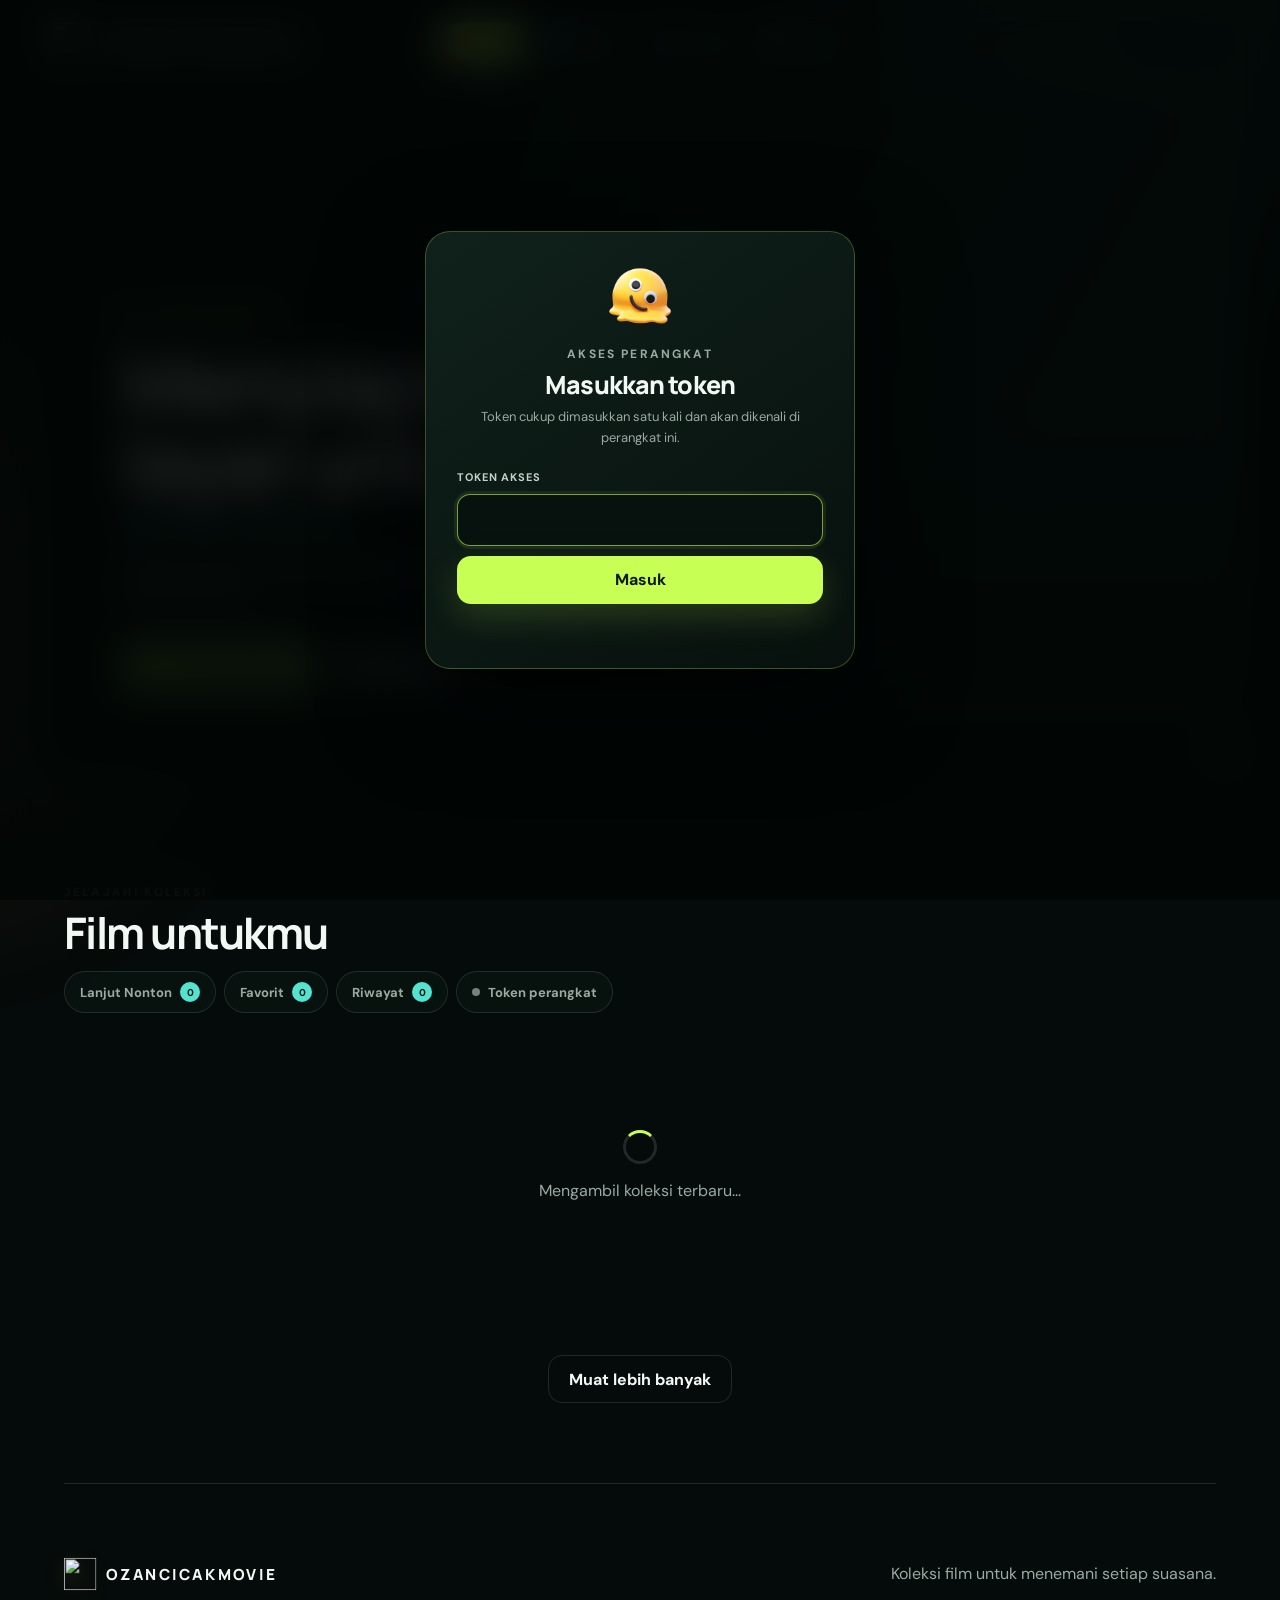
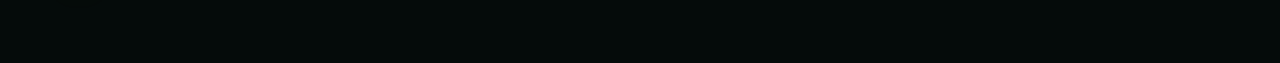
==== index.html @ e0ceb730 "wewq" ====
<!doctype html>
<html lang="id">
<head>
  <meta charset="UTF-8">
  <meta name="viewport" content="width=device-width, initial-scale=1.0">
  <meta name="theme-color" content="#07120f">
  <meta name="application-name" content="ozancicakmovie">
  <meta name="apple-mobile-web-app-capable" content="yes">
  <meta name="apple-mobile-web-app-status-bar-style" content="black-translucent">
  <meta name="apple-mobile-web-app-title" content="ozancicakmovie">
  <title>ozancicakmovie — Temukan tontonanmu</title>
  <meta name="google-adsense-account" content="ca-pub-8957974802215246">
  <meta name="description" content="Katalog film dan serial dengan tampilan modern.">
  <link rel="manifest" href="manifest.webmanifest">
  <link rel="icon" type="image/png" sizes="192x192" href="icons/icon-192.png">
  <link rel="apple-touch-icon" href="icons/icon-192.png">
  <link rel="preconnect" href="https://pbcdn.aoneroom.com">
  <script async src="https://pagead2.googlesyndication.com/pagead/js/adsbygoogle.js?client=ca-pub-8957974802215246" crossorigin="anonymous"></script>
  <link rel="stylesheet" href="styles.css?v=7">
</head>
<body>
  <div class="ambient ambient-one"></div>
  <div class="ambient ambient-two"></div>

  <header class="site-header">
    <a class="brand" href="index.html" aria-label="OzancicakMovie beranda">
      <img class="brand-logo" src="https://img.icons8.com/3d-fluency/94/melting-face-2.png" alt="" width="38" height="38">
      <span>OZANCICAKMOVIE</span>
    </a>

    <nav class="main-nav" aria-label="Kategori utama">
      <button class="nav-link active" data-endpoint="movies"><span class="nav-icon film-icon" aria-hidden="true"><svg viewBox="0 0 24 24"><path class="icon-fill" d="M4 9h16v10a2 2 0 0 1-2 2H6a2 2 0 0 1-2-2V9Z"/><path d="M4 9h16M7 9l3-5m3 5 3-5M5 4h14l1 5H4l1-5Z"/><path class="icon-accent" d="m10 13 5 3-5 3v-6Z"/></svg></span><span>Film</span></button>
      <button class="nav-link" data-endpoint="tv"><span class="nav-icon serial-icon" aria-hidden="true"><svg viewBox="0 0 24 24"><rect class="icon-fill" x="3" y="6" width="18" height="13" rx="3"/><path d="M8 3l4 3 4-3M3 10h18"/><path class="icon-accent" d="m10 12 5 2.5-5 2.5v-5Z"/></svg></span><span>Serial</span></button>
      <button class="nav-link" data-endpoint="animation"><span class="nav-icon anime-icon" aria-hidden="true"><svg viewBox="0 0 24 24"><path class="icon-fill" d="m12 2 2.2 6.8L21 11l-6.8 2.2L12 20l-2.2-6.8L3 11l6.8-2.2L12 2Z"/><path class="icon-accent" d="m18.5 3 .8 2.2 2.2.8-2.2.8-.8 2.2-.8-2.2-2.2-.8 2.2-.8.8-2.2Z"/></svg></span><span>Anime</span></button>
      <button class="nav-link" data-endpoint="kids"><span class="nav-icon kids-icon" aria-hidden="true"><svg viewBox="0 0 24 24"><circle class="icon-fill" cx="12" cy="12" r="9"/><path d="M8.5 10h.01M15.5 10h.01M8 14s1.4 2 4 2 4-2 4-2"/><path class="icon-accent" d="M5 7.2 3.5 5M19 7.2 20.5 5"/></svg></span><span>Anak</span></button>
    </nav>

    <form class="search" id="searchForm" role="search">
      <button type="button" id="searchToggle" class="search-toggle" aria-label="Buka pencarian" aria-expanded="false">
        <svg viewBox="0 0 24 24" aria-hidden="true"><path d="m21 21-4.35-4.35m2.35-5.65a8 8 0 1 1-16 0 8 8 0 0 1 16 0Z"/></svg>
      </button>
      <input id="searchInput" type="search" placeholder="Cari film atau serial..." autocomplete="off" aria-label="Cari film atau serial" aria-autocomplete="list" aria-controls="searchSuggestions" aria-expanded="false">
      <div id="searchSuggestions" class="search-suggestions" role="listbox" aria-label="Saran pencarian" hidden></div>
      <button type="button" id="clearSearch" class="clear-search" aria-label="Hapus pencarian">×</button>
    </form>
  </header>

  <main>
    <section id="hero" class="hero hero-loading" aria-label="Film pilihan">
      <div class="hero-art" id="heroArt"></div>
      <div class="hero-shade"></div>
      <div class="hero-content">
        <span class="eyebrow"><i></i> Pilihan hari ini</span>
        <h1 id="heroTitle">Menyiapkan layar untukmu</h1>
        <p id="heroMeta" class="hero-meta">Koleksi terbaru sedang dimuat</p>
        <p id="heroDesc" class="hero-desc">Tunggu sebentar, kami sedang merangkai tontonan yang pas untuk suasana harimu.</p>
        <div class="hero-actions">
          <a id="heroPlay" class="button button-primary disabled" href="#">
            <svg viewBox="0 0 24 24" aria-hidden="true"><path d="M8 5v14l11-7Z"/></svg>
            Putar sekarang
          </a>
          <button id="heroInfo" class="button button-glass" type="button" disabled>Info lengkap</button>
        </div>
      </div>
      <div id="heroSliderControls" class="hero-slider-controls" aria-label="Pilihan tontonan" hidden>
        <button id="heroPrevious" type="button" aria-label="Pilihan sebelumnya">&larr;</button>
        <div id="heroDots" class="hero-dots"></div>
        <button id="heroNext" type="button" aria-label="Pilihan berikutnya">&rarr;</button>
      </div>
      <div class="hero-index" aria-hidden="true"><span>01</span><i></i><small>CURATED</small></div>
    </section>

    <section class="catalog-shell">
      <div class="section-heading">
        <div>
          <span class="eyebrow muted">Jelajahi koleksi</span>
          <h2 id="catalogTitle">Film untukmu</h2>
        </div>
        <p id="resultCount" class="result-count" aria-live="polite"></p>
      </div>

      <div id="serialTabs" class="catalog-tabs" aria-label="Jenis serial" hidden>
        <button class="catalog-tab active" type="button" data-endpoint="tv" aria-pressed="true">Serial TV</button>
        <button class="catalog-tab" type="button" data-endpoint="tvshows" aria-pressed="false">Drama Pendek</button>
      </div>

      <div class="library-toolbar" aria-label="Koleksi pribadi">
        <button class="library-tab" type="button" data-library="continue">Lanjut Nonton <span id="continueCount">0</span></button>
        <button class="library-tab" type="button" data-library="favorites">Favorit <span id="favoriteCount">0</span></button>
        <button class="library-tab" type="button" data-library="history">Riwayat <span id="historyCount">0</span></button>
        <button class="library-tab access-device" type="button" data-access-device><span class="access-dot"></span><span data-access-label>Token perangkat</span></button>
      </div>

      <section id="libraryPanel" class="library-panel" hidden>
        <div class="library-panel-head">
          <div><span class="eyebrow muted">Koleksi saya</span><h3 id="libraryTitle">Lanjut Nonton</h3></div>
          <div class="library-panel-actions">
            <button id="clearHistory" class="text-button" type="button" hidden>Hapus riwayat</button>
            <button id="closeLibrary" class="icon-button" type="button" aria-label="Tutup koleksi">&times;</button>
          </div>
        </div>
        <p id="libraryEmpty" class="library-empty" hidden></p>
        <div id="libraryGrid" class="card-grid library-grid"></div>
      </section>

      <div id="status" class="status" aria-live="polite">
        <span class="loader"></span>
        <p>Mengambil koleksi terbaru...</p>
      </div>
      <div id="catalog" class="catalog"></div>

      <div class="load-more-wrap">
        <button id="loadMore" class="button button-outline" type="button" hidden>Muat lebih banyak</button>
      </div>
    </section>
  </main>

  <aside id="installApp" class="install-app" hidden>
    <img src="icons/icon-192.png" alt="" width="54" height="54">
    <div><strong>Pasang ozancicakmovie</strong><span>Buka lebih cepat seperti aplikasi Android.</span></div>
    <button id="installAppButton" class="button button-primary" type="button">Install</button>
    <button id="dismissInstall" class="install-dismiss" type="button" aria-label="Nanti saja">&times;</button>
  </aside>

  <footer>
    <a class="brand brand-small" href="index.html"><img class="brand-logo" src="https://img.icons8.com/3d-fluency/94/melting-face-2.png" alt="" width="38" height="38"><span>OZANCICAKMOVIE</span></a>
    <p>Koleksi film untuk menemani setiap suasana.</p>
  </footer>

  <script src="access.js?v=3"></script>
  <script src="storage.js?v=3"></script>
  <script src="app.js?v=6"></script>
  <script src="pwa.js?v=1"></script>
</body>
</html>
---- styles.css ----
@import url('https://fonts.googleapis.com/css2?family=DM+Sans:wght@400;500;600;700&family=Manrope:wght@500;600;700;800&display=swap');

:root {
  --ink: #f2f8f3;
  --muted: #9aa9a1;
  --bg: #050b0a;
  --panel: #0b1613;
  --panel-2: #101e1a;
  --line: rgba(224, 255, 236, .12);
  --lime: #c7ff55;
  --coral: #ff6b4a;
  --cyan: #53e4d1;
  --radius: 24px;
  --font-display: "Manrope", sans-serif;
  --font-body: "DM Sans", sans-serif;
}

* { box-sizing: border-box; }
html { scroll-behavior: auto; }
body {
  margin: 0;
  min-height: 100vh;
  color: var(--ink);
  background: var(--bg);
  font-family: var(--font-body);
  overflow-x: hidden;
}
button, input, select { font: inherit; }
button, a { -webkit-tap-highlight-color: transparent; }
a { color: inherit; text-decoration: none; }
button { color: inherit; }

.ambient { position: fixed; border-radius: 50%; filter: blur(100px); opacity: .12; pointer-events: none; z-index: -1; }
.ambient-one { width: 520px; height: 520px; background: var(--cyan); top: -260px; right: -100px; }
.ambient-two { width: 440px; height: 440px; background: var(--coral); bottom: 5%; left: -300px; }

.site-header {
  height: 84px;
  padding: 0 clamp(20px, 4vw, 72px);
  display: grid;
  grid-template-columns: 1fr auto 1fr;
  align-items: center;
  gap: 36px;
  position: relative;
  z-index: 20;
}
.brand { display: inline-flex; align-items: center; gap: 11px; width: max-content; font: 800 18px/1 var(--font-display); letter-spacing: .16em; }
.brand-logo { width: 38px; height: 38px; display: block; object-fit: contain; filter: drop-shadow(0 7px 12px rgba(255, 194, 64, .16)); }

.main-nav { display: flex; align-items: center; gap: 8px; padding: 5px; background: rgba(11, 22, 19, .72); border: 1px solid var(--line); border-radius: 999px; backdrop-filter: blur(16px); }
.nav-link { display: inline-flex; align-items: center; gap: 7px; border: 0; background: transparent; padding: 9px 14px; color: var(--muted); border-radius: 999px; cursor: pointer; transition: .2s ease; }
.nav-icon { width: 21px; height: 21px; display: inline-grid; place-items: center; flex: 0 0 21px; }
.nav-icon svg { width: 21px; height: 21px; overflow: visible; fill: none; stroke: currentColor; stroke-width: 1.7; stroke-linecap: round; stroke-linejoin: round; }
.nav-icon .icon-fill { stroke: currentColor; fill: color-mix(in srgb, currentColor 24%, transparent); }
.nav-icon .icon-accent { stroke: none; fill: currentColor; }
.film-icon { color: #ff795c; }
.serial-icon { color: #55dff2; }
.anime-icon { color: #b98cff; }
.kids-icon { color: #ffd35c; }
.nav-link:hover { color: var(--ink); }
.nav-link.active { color: #0b120d; background: var(--lime); font-weight: 700; }
.nav-link.active .nav-icon { color: #0b120d; }
.nav-link.active .film-icon { color: #b63c29; }
.nav-link.active .serial-icon { color: #087b8b; }
.nav-link.active .anime-icon { color: #6742a4; }
.nav-link.active .kids-icon { color: #8a6100; }

.search { justify-self: end; width: min(280px, 100%); height: 44px; position: relative; display: flex; align-items: center; gap: 10px; padding: 0 14px; border-radius: 999px; border: 1px solid var(--line); background: rgba(11, 22, 19, .78); backdrop-filter: blur(16px); }
.search:focus-within { border-color: rgba(199,255,85,.6); box-shadow: 0 0 0 3px rgba(199,255,85,.08); }
.search-toggle { width: 20px; height: 34px; flex: 0 0 20px; display: grid; place-items: center; padding: 0; border: 0; color: var(--muted); background: transparent; cursor: pointer; }
.search-toggle svg { width: 18px; fill: none; stroke: currentColor; stroke-width: 2; }
.search input { width: 100%; border: 0; outline: 0; color: var(--ink); background: transparent; font-size: 14px; }
.search input::placeholder { color: #75847c; }
.clear-search { border: 0; background: none; font-size: 20px; color: var(--muted); cursor: pointer; opacity: 0; pointer-events: none; }
.search.has-value .clear-search { opacity: 1; pointer-events: auto; }
.search-suggestions { width: min(360px, calc(100vw - 30px)); max-height: 360px; position: absolute; top: calc(100% + 10px); right: 0; z-index: 120; padding: 7px; overflow-y: auto; border: 1px solid var(--line); border-radius: 16px; background: rgba(8,17,14,.98); box-shadow: 0 24px 60px rgba(0,0,0,.5); }
.search-suggestions[hidden] { display: none; }
.suggestion-item { width: 100%; min-height: 44px; display: flex; align-items: center; gap: 11px; padding: 8px 11px; border: 0; border-radius: 11px; color: #dbe7df; background: transparent; text-align: left; cursor: pointer; }
.suggestion-item:hover, .suggestion-item:focus-visible { color: var(--ink); background: rgba(199,255,85,.1); outline: none; }
.suggestion-item svg { width: 17px; flex: 0 0 17px; fill: none; stroke: var(--lime); stroke-width: 2; }
.suggestion-item span { overflow: hidden; text-overflow: ellipsis; white-space: nowrap; }

main { position: relative; z-index: 1; }
.hero {
  width: calc(100% - clamp(24px, 5vw, 96px));
  min-height: min(690px, calc(100vh - 104px));
  margin: 4px auto 0;
  position: relative;
  display: flex;
  align-items: flex-end;
  overflow: hidden;
  border-radius: 34px;
  border: 1px solid rgba(255,255,255,.1);
  background: #11211c;
  isolation: isolate;
}
.hero::before { content: ""; position: absolute; inset: 0; z-index: -1; background: linear-gradient(120deg, rgba(5,11,10,.96) 8%, rgba(5,11,10,.55) 48%, transparent 75%); }
.hero-art { position: absolute; inset: 0 0 0 36%; z-index: -2; background-size: cover; background-position: center 22%; transform: scale(1.03); opacity: 1; transition: opacity .4s ease; will-change: transform, opacity; }
.hero:not(.hero-loading) .hero-art { animation: hero-breathe 13s ease-in-out infinite; }
.hero.hero-changing .hero-art, .hero.hero-changing .hero-content { opacity: 0; }
@keyframes hero-breathe { 0%, 100% { transform: scale(1.03); } 50% { transform: scale(1.1); } }
.hero-shade { position: absolute; inset: 0; z-index: -1; background: linear-gradient(0deg, rgba(5,11,10,.9), transparent 52%), linear-gradient(90deg, rgba(5,11,10,.82), transparent 60%); }
.hero-content { width: min(660px, 70%); padding: clamp(34px, 7vw, 88px); padding-right: 20px; opacity: 1; transition: opacity .28s ease; }
.eyebrow { color: var(--lime); font-size: 12px; font-weight: 700; letter-spacing: .18em; text-transform: uppercase; }
.eyebrow i { width: 7px; height: 7px; display: inline-block; margin-right: 8px; border-radius: 50%; background: var(--coral); box-shadow: 0 0 0 5px rgba(255,107,74,.14); }
.eyebrow.muted { color: var(--muted); }
.hero h1 { max-width: 760px; margin: 17px 0 14px; font: 800 clamp(42px, 6.3vw, 92px)/.97 var(--font-display); letter-spacing: -.055em; text-wrap: balance; }
.hero-meta { margin: 0 0 17px; color: var(--cyan); font-weight: 600; }
.hero-desc { max-width: 580px; margin: 0; color: #c3cec8; font-size: clamp(15px, 1.4vw, 18px); line-height: 1.65; display: -webkit-box; -webkit-line-clamp: 3; -webkit-box-orient: vertical; overflow: hidden; }
.hero-actions { display: flex; flex-wrap: wrap; gap: 12px; margin-top: 30px; }
.button { min-height: 48px; display: inline-flex; align-items: center; justify-content: center; gap: 10px; padding: 0 20px; border: 1px solid transparent; border-radius: 14px; cursor: pointer; font-weight: 700; transition: transform .2s ease, background .2s ease, border-color .2s ease; }
.button:hover { transform: translateY(-2px); }
.button svg { width: 19px; fill: currentColor; }
.button-primary { color: #10170b; background: var(--lime); box-shadow: 0 12px 35px rgba(199,255,85,.17); }
.button-glass { color: var(--ink); background: rgba(255,255,255,.1); border-color: rgba(255,255,255,.18); backdrop-filter: blur(12px); }
.button-outline { background: transparent; border-color: var(--line); color: var(--ink); }
.button.disabled { opacity: .5; pointer-events: none; }
.hero-index { position: absolute; right: 28px; bottom: 34px; display: flex; align-items: center; gap: 9px; transform: rotate(90deg) translateX(100%); transform-origin: right bottom; color: rgba(255,255,255,.55); font: 600 10px/1 var(--font-display); letter-spacing: .16em; }
.hero-index span { color: var(--lime); font-size: 16px; }
.hero-index i { width: 52px; height: 1px; background: rgba(255,255,255,.25); }
.hero-slider-controls { position: absolute; top: 24px; right: 24px; z-index: 4; display: flex; align-items: center; gap: 9px; padding: 7px; border: 1px solid rgba(255,255,255,.13); border-radius: 999px; background: rgba(5,11,10,.66); backdrop-filter: blur(12px); }
.hero-slider-controls[hidden] { display: none; }
.hero-slider-controls > button { width: 32px; height: 32px; display: grid; place-items: center; padding: 0; border: 0; border-radius: 50%; color: var(--ink); background: rgba(255,255,255,.08); cursor: pointer; }
.hero-dots { display: flex; align-items: center; gap: 5px; }
.hero-dots button { width: 7px; height: 7px; padding: 0; border: 0; border-radius: 99px; background: rgba(255,255,255,.34); transition: width .25s ease, background .25s ease; cursor: pointer; }
.hero-dots button.active { width: 22px; background: var(--lime); }

.catalog-shell { padding: clamp(64px, 8vw, 110px) clamp(20px, 5vw, 96px) 80px; }
.section-heading { display: flex; align-items: flex-end; justify-content: space-between; gap: 20px; margin-bottom: 28px; }
.section-heading h2 { margin: 8px 0 0; font: 700 clamp(28px, 3.4vw, 46px)/1.1 var(--font-display); letter-spacing: -.04em; }
.result-count { color: var(--muted); font-size: 14px; }
.catalog-tabs { width: max-content; display: flex; gap: 5px; margin: -8px 0 30px; padding: 5px; border: 1px solid var(--line); border-radius: 15px; background: rgba(11,22,19,.78); }
.catalog-tabs[hidden] { display: none; }
.catalog-tab { min-height: 40px; padding: 0 18px; border: 0; border-radius: 11px; color: var(--muted); background: transparent; font-weight: 700; cursor: pointer; transition: .2s ease; }
.catalog-tab:hover { color: var(--ink); }
.catalog-tab.active { color: #0b120d; background: var(--lime); box-shadow: 0 8px 20px rgba(199,255,85,.14); }
.library-toolbar { display: flex; gap: 8px; margin: -14px 0 30px; overflow-x: auto; scrollbar-width: none; }
.library-toolbar::-webkit-scrollbar { display: none; }
.library-tab { min-height: 42px; display: flex; align-items: center; gap: 8px; padding: 0 15px; flex: 0 0 auto; border: 1px solid var(--line); border-radius: 999px; color: var(--muted); background: rgba(11,22,19,.62); font-size: 13px; font-weight: 700; cursor: pointer; }
.library-tab:hover, .library-tab.active { color: var(--ink); border-color: rgba(83,228,209,.38); background: rgba(83,228,209,.1); }
.library-tab span { min-width: 20px; height: 20px; display: grid; place-items: center; padding: 0 5px; border-radius: 999px; color: #07110e; background: var(--cyan); font-size: 10px; }
.access-device .access-dot { min-width: 8px; width: 8px; height: 8px; padding: 0; background: #74827b; }
.access-device.is-valid .access-dot { background: var(--lime); box-shadow: 0 0 0 4px rgba(199,255,85,.1); }
.access-device [data-access-label] { min-width: 0; height: auto; display: inline; padding: 0; color: inherit; background: transparent; font-size: inherit; }
.library-panel { margin: -10px 0 38px; padding: 24px; border: 1px solid var(--line); border-radius: 22px; background: linear-gradient(145deg, rgba(16,30,26,.94), rgba(8,17,14,.94)); }
.library-panel[hidden] { display: none; }
.library-panel-head { display: flex; align-items: center; justify-content: space-between; gap: 16px; margin-bottom: 20px; }
.library-panel-head h3 { margin: 6px 0 0; font: 700 25px/1.1 var(--font-display); }
.library-panel-actions { display: flex; align-items: center; gap: 8px; }
.text-button, .icon-button { min-height: 42px; border: 1px solid var(--line); color: var(--muted); background: transparent; cursor: pointer; }
.text-button { padding: 0 13px; border-radius: 11px; }
.icon-button { width: 42px; display: grid; place-items: center; padding: 0; border-radius: 50%; font-size: 22px; }
.text-button:hover, .icon-button:hover { color: var(--ink); border-color: rgba(199,255,85,.4); }
.library-empty { margin: 0; padding: 32px 12px; color: var(--muted); text-align: center; }
.library-grid { grid-template-columns: repeat(6, minmax(0,1fr)); }
.library-grid[hidden] { display: none; }
.catalog { display: grid; gap: 58px; }
.collection-head { display: flex; align-items: center; gap: 14px; margin-bottom: 18px; }
.collection-head h3 { margin: 0; font: 700 clamp(20px, 2vw, 28px)/1.2 var(--font-display); letter-spacing: -.03em; }
.collection-head span { height: 1px; flex: 1; background: linear-gradient(90deg, var(--line), transparent); }
.card-grid { display: grid; grid-template-columns: repeat(6, minmax(0, 1fr)); gap: clamp(12px, 1.6vw, 24px); }
.movie-card { min-width: 0; position: relative; cursor: pointer; }
.card-link { display: block; }
.poster-wrap { position: relative; aspect-ratio: 2 / 3; overflow: hidden; border-radius: 18px; background: var(--panel-2); border: 1px solid rgba(255,255,255,.08); transition: transform .3s cubic-bezier(.2,.8,.2,1), box-shadow .3s ease, border-color .3s ease; }
.poster-wrap::after { content: ""; position: absolute; inset: auto 0 0; height: 45%; background: linear-gradient(transparent, rgba(4,10,8,.9)); opacity: 0; transition: opacity .25s ease; }
.poster-wrap img { width: 100%; height: 100%; display: block; object-fit: cover; transition: transform .5s cubic-bezier(.2,.8,.2,1), opacity .3s; }
.movie-card:hover .poster-wrap { transform: translateY(-8px) rotate(-.5deg); border-color: rgba(199,255,85,.45); box-shadow: 0 24px 50px rgba(0,0,0,.38); }
.movie-card:hover .poster-wrap img { transform: scale(1.045); }
.movie-card:hover .poster-wrap::after { opacity: 1; }
.play-chip { position: absolute; right: 12px; bottom: 12px; z-index: 2; width: 42px; height: 42px; display: grid; place-items: center; border-radius: 50%; color: #0a110d; background: var(--lime); opacity: 0; transform: translateY(8px); transition: .25s ease; }
.play-chip svg { width: 18px; fill: currentColor; margin-left: 2px; }
.movie-card:hover .play-chip { opacity: 1; transform: translateY(0); }
.favorite-chip { width: 38px; height: 38px; position: absolute; top: 8px; right: 8px; z-index: 4; display: grid; place-items: center; padding: 0; border: 1px solid rgba(255,255,255,.14); border-radius: 50%; color: #f3f7f4; background: rgba(5,11,10,.72); backdrop-filter: blur(8px); cursor: pointer; }
.favorite-chip svg { width: 19px; fill: transparent; stroke: currentColor; stroke-width: 1.8; }
.favorite-chip.active { color: #0b120d; border-color: var(--lime); background: var(--lime); }
.favorite-chip.active svg { fill: currentColor; }
.watch-progress { height: 4px; position: absolute; right: 0; bottom: 0; left: 0; z-index: 5; background: rgba(255,255,255,.18); }
.watch-progress i { height: 100%; display: block; border-radius: 0 999px 999px 0; background: var(--lime); }
.card-rating { position: absolute; top: 10px; left: 10px; z-index: 2; padding: 5px 8px; border-radius: 8px; background: rgba(5,11,10,.72); backdrop-filter: blur(8px); font-size: 11px; font-weight: 700; }
.card-rating b { color: var(--lime); }
.card-copy { padding: 13px 3px 0; }
.card-copy h4 { margin: 0 0 7px; overflow: hidden; color: #e9f0eb; font: 600 15px/1.3 var(--font-display); text-overflow: ellipsis; white-space: nowrap; }
.card-copy p { margin: 0; color: var(--muted); font-size: 12px; overflow: hidden; text-overflow: ellipsis; white-space: nowrap; }

.status { min-height: 260px; display: flex; flex-direction: column; align-items: center; justify-content: center; color: var(--muted); text-align: center; }
.status[hidden] { display: none; }
.loader { width: 34px; height: 34px; display: inline-block; border: 3px solid rgba(255,255,255,.12); border-top-color: var(--lime); border-radius: 50%; animation: spin .8s linear infinite; }
@keyframes spin { to { transform: rotate(360deg); } }
.load-more-wrap { display: grid; place-items: center; margin-top: 52px; }
footer { min-height: 180px; margin: 0 clamp(20px,5vw,96px); padding: 44px 0; display: flex; align-items: center; justify-content: space-between; border-top: 1px solid var(--line); color: var(--muted); }
.brand-small { color: var(--ink); transform: scale(.85); transform-origin: left; }
.install-app { width: min(560px, calc(100% - 32px)); min-height: 82px; position: fixed; right: 20px; bottom: 20px; z-index: 150; display: grid; grid-template-columns: 54px 1fr auto 38px; align-items: center; gap: 14px; padding: 13px; border: 1px solid rgba(199,255,85,.3); border-radius: 20px; background: rgba(8,17,14,.97); box-shadow: 0 24px 70px rgba(0,0,0,.58); backdrop-filter: blur(16px); }
.install-app[hidden], .app-installed .install-app { display: none; }
.install-app img { width: 54px; height: 54px; border-radius: 14px; background: rgba(255,255,255,.06); }
.install-app div { min-width: 0; display: grid; gap: 4px; }
.install-app strong { font: 700 14px/1.2 var(--font-display); }
.install-app span { overflow: hidden; color: var(--muted); font-size: 12px; text-overflow: ellipsis; white-space: nowrap; }
.install-app .button { min-height: 42px; padding-inline: 16px; }
.install-dismiss { width: 38px; height: 38px; padding: 0; border: 0; border-radius: 50%; color: var(--muted); background: transparent; font-size: 22px; cursor: pointer; }
.install-dismiss:hover { color: var(--ink); background: rgba(255,255,255,.06); }

/* Validasi token perangkat */
.access-gate { position: fixed; inset: 0; z-index: 1000; display: flex; align-items: center; justify-content: center; padding: 18px; background: rgba(2,6,5,.88); backdrop-filter: blur(18px); }
.access-gate[hidden] { display: none; }
.access-locked body { overflow: hidden; }
.access-card { width: 430px; max-width: 100%; max-height: calc(100dvh - 36px); min-width: 0; position: relative; display: grid; justify-items: center; padding: 31px; overflow-x: hidden; overflow-y: auto; border: 1px solid rgba(199,255,85,.25); border-radius: 25px; background: linear-gradient(145deg, #10211b, #07100d); box-shadow: 0 30px 100px rgba(0,0,0,.7); text-align: center; }
.access-card > * { min-width: 0; max-width: 100%; }
.access-card > img { width: 66px; height: 66px; margin-bottom: 17px; border-radius: 18px; }
.access-card h2 { margin: 9px 0 8px; overflow-wrap: anywhere; font: 800 25px/1.13 var(--font-display); letter-spacing: -.035em; }
.access-copy { max-width: 330px; margin: 0 0 22px; color: var(--muted); font-size: 13px; line-height: 1.55; }
.access-form { width: 100%; display: grid; gap: 10px; text-align: left; }
.access-form[hidden] { display: none; }
.access-form label { color: #c4d0c9; font-size: 11px; font-weight: 700; letter-spacing: .08em; text-transform: uppercase; }
.access-form input { width: 100%; min-width: 0; min-height: 52px; padding: 0 14px; border: 1px solid var(--line); border-radius: 13px; outline: none; color: var(--ink); background: #07110e; font: 700 14px/1 var(--font-display); letter-spacing: .04em; text-transform: uppercase; }
.access-form input::placeholder { font-size: 11px; text-transform: uppercase; }
.access-form input:focus { border-color: rgba(199,255,85,.6); box-shadow: 0 0 0 3px rgba(199,255,85,.08); }
.access-form .button { width: 100%; }
.access-message { min-height: 20px; margin: 13px 0 0; color: var(--muted); font-size: 12px; line-height: 1.45; }
.access-message[data-tone="error"] { color: #ff8f78; }
.access-message[data-tone="ok"] { color: var(--lime); }
.access-detail { width: 100%; display: grid; gap: 7px; margin-top: 7px; padding: 15px; border: 1px solid var(--line); border-radius: 14px; background: rgba(0,0,0,.18); }
.access-detail[hidden] { display: none; }
.access-detail span, .access-detail small { color: var(--muted); font-size: 11px; }
.access-detail strong { color: var(--lime); font: 700 17px/1.2 var(--font-display); }
.access-detail code { overflow-wrap: anywhere; color: var(--ink); font-size: 12px; }
.access-change { margin-top: 13px; border-radius: 11px; }
.access-change[hidden] { display: none; }
.access-close { width: 40px; height: 40px; position: absolute; top: 10px; right: 10px; display: grid; place-items: center; padding: 0; border: 0; border-radius: 50%; color: var(--muted); background: transparent; font-size: 24px; cursor: pointer; }
.access-close[hidden] { display: none; }

/* Watch page */
.watch-header { border-bottom: 1px solid var(--line); }
.watch-header .brand { justify-self: center; }
.back-link { display: flex; align-items: center; gap: 8px; color: var(--muted); width: max-content; }
.back-link:hover { color: var(--ink); }
.back-link svg { width: 22px; fill: none; stroke: currentColor; stroke-width: 2; }
.watching-label { justify-self: end; color: var(--muted); font-size: 10px; letter-spacing: .18em; }
.watch-main { width: min(1500px, calc(100% - clamp(24px, 6vw, 100px))); margin: 28px auto 90px; }
.player-shell { border-radius: 28px; overflow: hidden; border: 1px solid var(--line); background: #020504; box-shadow: 0 40px 100px rgba(0,0,0,.4); }
.player-frame { position: relative; aspect-ratio: 16/9; display: grid; place-items: center; background: radial-gradient(circle at 50% 50%, #15251f, #020504 65%); }
.player-frame video { width: 100%; height: 100%; display: block; background: #000; }
.player-placeholder, .player-error { position: absolute; inset: 0; display: flex; flex-direction: column; align-items: center; justify-content: center; gap: 13px; background: #050b0a; color: var(--muted); text-align: center; }
.player-placeholder[hidden], .player-error[hidden] { display: none; }
.player-error span { width: 54px; height: 54px; display: grid; place-items: center; border: 1px solid rgba(255,107,74,.4); border-radius: 50%; color: var(--coral); font: 700 25px var(--font-display); }
.player-error h2 { margin: 4px 0 0; color: var(--ink); }
.player-error p { margin: 0 20px 12px; }
.player-toolbar { min-height: 58px; padding: 0 20px; display: flex; align-items: center; justify-content: space-between; background: var(--panel); color: var(--muted); font-size: 13px; }
.player-toolbar > div { min-width: 0; display: flex; align-items: center; }
.live-dot { width: 7px; height: 7px; display: inline-block; margin-right: 8px; border-radius: 50%; background: var(--coral); box-shadow: 0 0 0 5px rgba(255,107,74,.12); }
.source-status { margin-left: 14px; overflow: hidden; color: #82948a; font-size: 10px; text-overflow: ellipsis; white-space: nowrap; }
.source-status[data-tone="ok"] { color: var(--cyan); }
.source-status[data-tone="warn"] { color: #eacb72; }
.source-status[data-tone="error"] { color: var(--coral); }
.quality-control, .season-control { display: flex; align-items: center; gap: 10px; color: var(--muted); font-size: 13px; }
select { color: var(--ink); border: 1px solid var(--line); border-radius: 9px; outline: none; background: var(--panel-2); padding: 7px 30px 7px 10px; }
.episode-actions { min-height: 54px; display: flex; align-items: center; justify-content: center; gap: 8px; padding: 7px 16px; border-top: 1px solid var(--line); background: #08110e; }
.episode-actions[hidden] { display: none; }
.episode-actions button { min-height: 44px; padding: 0 14px; border: 1px solid var(--line); border-radius: 11px; color: var(--muted); background: var(--panel); cursor: pointer; }
.episode-actions button:hover:not(:disabled), .episode-actions button[aria-pressed="true"] { color: var(--ink); border-color: rgba(199,255,85,.35); background: rgba(199,255,85,.09); }
.episode-actions button:disabled { opacity: .35; cursor: not-allowed; }
.detail-layout { display: grid; grid-template-columns: minmax(0, 1fr) 340px; gap: clamp(38px, 7vw, 110px); padding: clamp(54px, 7vw, 95px) clamp(4px, 4vw, 60px); }
.detail-topline { display: flex; align-items: center; flex-wrap: wrap; gap: 14px; }
.pill { padding: 6px 9px; border-radius: 7px; color: #10170b; background: var(--lime); font-size: 10px; font-weight: 800; letter-spacing: .14em; }
.rating { color: #ffd66b; font-weight: 700; }
.watch-favorite { min-height: 44px; display: flex; align-items: center; gap: 7px; margin-left: auto; padding: 0 12px; border: 1px solid var(--line); border-radius: 999px; color: var(--muted); background: transparent; cursor: pointer; }
.watch-favorite svg { width: 18px; fill: transparent; stroke: currentColor; stroke-width: 1.8; }
.watch-favorite.active { color: #0c130e; border-color: var(--lime); background: var(--lime); }
.watch-favorite.active svg { fill: currentColor; }
.movie-detail h1 { max-width: 850px; margin: 22px 0 13px; font: 800 clamp(40px, 5vw, 76px)/1 var(--font-display); letter-spacing: -.055em; text-wrap: balance; }
.detail-meta { color: var(--cyan); font-weight: 600; }
.detail-description { max-width: 760px; margin: 26px 0; color: #b6c2bb; font-size: 17px; line-height: 1.75; }
.description-actions { min-height: 32px; display: flex; align-items: center; flex-wrap: wrap; gap: 8px; margin-top: -14px; }
.description-actions button { min-height: 34px; padding: 0 10px; border: 1px solid var(--line); border-radius: 9px; color: var(--cyan); background: rgba(83,228,209,.06); font-size: 11px; font-weight: 700; cursor: pointer; }
.description-actions button:disabled { opacity: .55; cursor: wait; }
.description-actions span { color: var(--muted); font-size: 10px; }
.genre-list { display: flex; flex-wrap: wrap; gap: 8px; }
.genre-list span { padding: 8px 12px; border: 1px solid var(--line); border-radius: 999px; color: var(--muted); font-size: 12px; }
.poster-panel { display: grid; grid-template-columns: 116px 1fr; align-items: end; gap: 18px; padding: 16px; border: 1px solid var(--line); border-radius: 20px; background: linear-gradient(145deg, rgba(16,30,26,.9), rgba(8,16,13,.6)); }
.poster-panel img { width: 116px; aspect-ratio: 2/3; object-fit: cover; border-radius: 12px; background: var(--panel-2); }
.poster-panel small { color: var(--lime); font-size: 9px; letter-spacing: .15em; }
.poster-panel p { margin: 8px 0 5px; color: #c5d0ca; font-size: 13px; line-height: 1.6; }
.episode-section, .recommend-section { padding: 55px clamp(4px, 4vw, 60px); border-top: 1px solid var(--line); }
.section-heading.compact h2 { font-size: clamp(28px,3vw,40px); }
.episode-list { display: grid; grid-template-columns: repeat(8, 1fr); gap: 10px; }
.episode-button { min-height: 54px; border: 1px solid var(--line); border-radius: 12px; background: var(--panel); cursor: pointer; transition: .2s; }
.episode-button:hover, .episode-button.active { color: #0c130e; border-color: var(--lime); background: var(--lime); }
.compact-grid { grid-template-columns: repeat(6, minmax(0,1fr)); }

@media (max-width: 1100px) {
  .site-header { grid-template-columns: auto 1fr; }
  .main-nav { grid-row: 2; grid-column: 1 / -1; justify-self: center; }
  .site-header { height: auto; padding-top: 18px; padding-bottom: 14px; }
  .search { justify-self: end; }
  .hero { margin-top: 8px; min-height: 620px; }
  .card-grid, .compact-grid { grid-template-columns: repeat(4, minmax(0,1fr)); }
  .detail-layout { grid-template-columns: 1fr; }
  .poster-panel { max-width: 460px; }
  .episode-list { grid-template-columns: repeat(6, 1fr); }
  .watch-header { grid-template-columns: 1fr auto 1fr; }
}

@media (max-width: 700px) {
  body:not(.watch-page) { padding-bottom: calc(84px + env(safe-area-inset-bottom)); }
  body { overscroll-behavior-x: none; }
  .ambient { display: none; }
  .site-header {
    min-height: 62px;
    height: 62px;
    padding: 0 15px;
    grid-template-columns: auto 1fr;
    gap: 12px;
    position: sticky;
    top: 0;
    z-index: 80;
    background: rgba(5, 11, 10, .96);
    border-bottom: 1px solid rgba(255,255,255,.06);
    backdrop-filter: none;
  }
  .brand { font-size: 12px; letter-spacing: .09em; }
  .brand-logo { width: 31px; height: 31px; }
  .search { width: 44px; height: 40px; gap: 7px; padding: 0 11px; overflow: hidden; transition: width .25s ease, border-color .2s ease; }
  .search:focus-within, .search.is-open { overflow: visible; }
  .search-toggle { flex-basis: 20px; color: #dbe8df; }
  .search:focus-within, .search.has-value, .search.is-open { width: min(255px, 68vw); }
  .search input { min-width: 0; font-size: 13px; opacity: 0; pointer-events: none; transition: opacity .18s ease; }
  .search:focus-within input, .search.has-value input, .search.is-open input { opacity: 1; pointer-events: auto; }
  .site-header:has(.search:focus-within) > .brand > span:last-child,
  .site-header:has(.search.is-open) > .brand > span:last-child { display: none; }
  .main-nav {
    width: calc(100vw - 20px);
    height: 66px;
    grid-row: auto;
    grid-column: auto;
    position: fixed;
    left: 10px;
    right: auto;
    bottom: calc(10px + env(safe-area-inset-bottom));
    z-index: 100;
    justify-content: stretch;
    justify-self: stretch;
    gap: 2px;
    padding: 5px;
    overflow: visible;
    border-radius: 21px;
    background: rgba(11, 22, 19, .94);
    border-color: rgba(255,255,255,.13);
    box-shadow: 0 18px 50px rgba(0,0,0,.55);
  }
  .nav-link {
    min-width: 0;
    height: 54px;
    flex: 1;
    display: flex;
    flex-direction: column;
    align-items: center;
    justify-content: center;
    gap: 3px;
    padding: 5px 8px;
    border-radius: 16px;
    font-size: 10px;
    white-space: nowrap;
  }
  .nav-icon { width: 21px; height: 21px; display: grid; flex-basis: 21px; }
  .nav-icon svg { width: 21px; height: 21px; }
  .nav-link.active { color: var(--lime); background: rgba(199,255,85,.11); box-shadow: inset 0 0 0 1px rgba(199,255,85,.16); }

  .hero {
    width: calc(100% - 20px);
    min-height: 390px;
    height: 48vh;
    max-height: 460px;
    margin-top: 8px;
    border-radius: 24px;
    align-items: flex-end;
  }
  .hero-art { inset: 0; background-position: center 18%; }
  .hero::before { background: linear-gradient(0deg, rgba(5,11,10,.99) 5%, rgba(5,11,10,.7) 44%, rgba(5,11,10,.04) 79%); }
  .hero-shade { background: linear-gradient(90deg, rgba(5,11,10,.26), transparent 70%); }
  .hero-content { width: 100%; padding: 24px 20px 25px; }
  .hero .eyebrow { font-size: 9px; }
  .hero h1 { max-width: 92%; margin: 10px 0 8px; font-size: clamp(29px, 9vw, 38px); line-height: 1; }
  .hero-meta { margin-bottom: 0; font-size: 11px; }
  .hero-desc { display: none; }
  .hero-actions { margin-top: 16px; gap: 8px; }
  .hero-actions .button { min-height: 40px; padding: 0 14px; border-radius: 12px; font-size: 12px; }
  .hero-actions .button svg { width: 16px; }
  .hero-index { display: none; }
  .hero-slider-controls { top: 12px; right: 12px; gap: 6px; padding: 6px 8px; background: rgba(5,11,10,.72); backdrop-filter: none; }
  .hero-slider-controls > button { width: 29px; height: 29px; }
  .hero-dots { gap: 4px; }
  .hero-dots button { width: 6px; height: 6px; }
  .hero-dots button.active { width: 18px; }

  .catalog-shell { padding: 38px 0 28px; }
  .catalog-shell > .section-heading { padding: 0 16px; margin-bottom: 25px; }
  .section-heading h2 { margin-top: 5px; font-size: 25px; }
  .result-count { display: none; }
  .catalog-tabs { width: calc(100% - 32px); display: grid; grid-template-columns: 1fr 1fr; margin: -8px 16px 24px; padding: 4px; border-radius: 14px; }
  .catalog-tabs[hidden] { display: none; }
  .catalog-tab { min-height: 42px; padding: 0 10px; border-radius: 10px; font-size: 12px; }
  .library-toolbar { gap: 7px; margin: -10px 0 22px; padding: 0 16px; scroll-padding-inline: 16px; }
  .library-tab { min-height: 44px; padding: 0 13px; font-size: 11px; }
  .library-panel { margin: -5px 10px 28px; padding: 18px 0; border-radius: 18px; }
  .library-panel-head { margin-bottom: 14px; padding: 0 14px; }
  .library-panel-head h3 { font-size: 20px; }
  .library-panel-actions { gap: 5px; }
  .text-button { min-height: 40px; padding: 0 9px; font-size: 10px; }
  .icon-button { width: 40px; min-height: 40px; }
  .library-empty { padding: 24px 16px 16px; font-size: 12px; line-height: 1.5; }
  .library-grid { grid-auto-columns: 112px; padding-inline: 14px; }
  .catalog { gap: 29px; }
  .collection { min-width: 0; }
  .collection { content-visibility: auto; contain-intrinsic-size: 245px; contain: layout paint style; }
  .collection-head { gap: 10px; margin: 0 0 12px; padding: 0 16px; }
  .collection-head h3 { max-width: 88%; font-size: 18px; line-height: 1.2; white-space: nowrap; overflow: hidden; text-overflow: ellipsis; }
  .collection-head span { opacity: .55; }
  .card-grid, .compact-grid {
    display: grid;
    grid-template-columns: none;
    grid-auto-flow: column;
    grid-auto-columns: 112px;
    gap: 10px;
    padding: 3px 16px 10px;
    overflow-x: auto;
    overscroll-behavior-inline: contain;
    scroll-snap-type: inline mandatory;
    scroll-padding-inline: 16px;
    scrollbar-width: none;
  }
  .card-grid::-webkit-scrollbar, .episode-list::-webkit-scrollbar { display: none; }
  .movie-card { scroll-snap-align: start; }
  .poster-wrap { border-radius: 13px; box-shadow: 0 9px 22px rgba(0,0,0,.2); }
  .movie-card:hover .poster-wrap { transform: none; box-shadow: 0 9px 22px rgba(0,0,0,.2); }
  .play-chip { width: 29px; height: 29px; right: 7px; bottom: 7px; opacity: 1; transform: none; background: rgba(199,255,85,.9); box-shadow: 0 5px 12px rgba(0,0,0,.25); }
  .play-chip svg { width: 13px; }
  .favorite-chip { width: 36px; height: 36px; top: 5px; right: 5px; }
  .favorite-chip svg { width: 17px; }
  .card-rating { top: 6px; left: 6px; padding: 4px 6px; border-radius: 6px; font-size: 9px; }
  .card-copy { padding: 8px 2px 0; }
  .card-copy h4 { margin-bottom: 4px; font-size: 12px; }
  .card-copy p { font-size: 10px; }
  .catalog.search-results .card-grid {
    grid-auto-flow: initial;
    grid-template-columns: repeat(3, minmax(0, 1fr));
    grid-auto-columns: auto;
    overflow: visible;
  }
  .load-more-wrap { margin: 30px 16px 0; }
  .load-more-wrap .button { width: 100%; min-height: 44px; border-radius: 13px; }
  footer { display: none; }
  .install-app { width: calc(100% - 20px); right: 10px; bottom: calc(86px + env(safe-area-inset-bottom)); grid-template-columns: 46px 1fr auto 34px; gap: 9px; padding: 10px; border-radius: 17px; }
  .install-app img { width: 46px; height: 46px; border-radius: 12px; }
  .install-app strong { font-size: 12px; }
  .install-app span { max-width: 150px; font-size: 10px; }
  .install-app .button { min-height: 40px; padding-inline: 11px; font-size: 11px; }
  .install-dismiss { width: 34px; height: 34px; }
  .access-card { padding: 27px 20px 22px; border-radius: 21px; }
  .access-card h2 { font-size: 22px; }
  .access-form input { font-size: 12px; }

  /* Pemutar versi mobile */
  .watch-page .site-header { position: relative; }
  .watching-label { display: none; }
  .watch-header { grid-template-columns: 1fr auto; }
  .watch-header .brand { justify-self: end; }
  .back-link { width: 42px; height: 42px; justify-content: center; border: 1px solid var(--line); border-radius: 50%; }
  .back-link span { display: none; }
  .watch-main { width: 100%; margin: 0 0 55px; }
  .player-shell { border-radius: 0 0 20px 20px; border-inline: 0; box-shadow: 0 18px 50px rgba(0,0,0,.36); }
  .player-toolbar { min-height: 49px; padding: 0 14px; font-size: 11px; }
  .player-toolbar > div { max-width: calc(100% - 102px); }
  .source-status { max-width: 120px; margin-left: 9px; font-size: 8px; }
  .quality-control { gap: 6px; font-size: 10px; }
  .quality-control select { max-width: 88px; padding: 6px 23px 6px 8px; font-size: 11px; }
  .episode-actions { display: grid; grid-template-columns: 1fr 1fr; gap: 6px; padding: 8px 10px; }
  .episode-actions button { min-height: 44px; padding: 0 7px; font-size: 10px; }
  .episode-actions #previousEpisode { order: 1; }
  .episode-actions #nextEpisode { order: 2; }
  .episode-actions #autoplayToggle { grid-column: 1 / -1; order: 3; }
  .player-placeholder { font-size: 12px; }
  .player-placeholder .loader { width: 27px; height: 27px; }
  .player-error h2 { font-size: 18px; }
  .player-error p { margin-bottom: 5px; font-size: 11px; }
  .player-error .button { min-height: 38px; font-size: 11px; }
  .detail-layout { gap: 21px; padding: 29px 16px 35px; }
  .detail-topline { gap: 9px; }
  .watch-favorite { min-height: 44px; padding: 0 10px; font-size: 10px; }
  .watch-favorite svg { width: 16px; }
  .pill { padding: 5px 7px; font-size: 8px; }
  .rating { font-size: 12px; }
  .movie-detail h1 { margin: 13px 0 8px; font-size: clamp(29px, 9vw, 38px); line-height: 1.04; }
  .detail-meta { margin: 0; font-size: 12px; }
  .detail-description { margin: 17px 0; font-size: 13px; line-height: 1.65; }
  .detail-description.is-collapsed { display: -webkit-box; -webkit-line-clamp: 4; -webkit-box-orient: vertical; overflow: hidden; }
  .description-actions { margin-top: -8px; }
  .genre-list { gap: 6px; }
  .genre-list span { padding: 6px 9px; font-size: 10px; }
  .poster-panel { grid-template-columns: 68px 1fr; gap: 13px; max-width: none; padding: 11px; border-radius: 15px; }
  .poster-panel img { width: 68px; border-radius: 9px; }
  .poster-panel p { margin: 5px 0 2px; font-size: 11px; line-height: 1.45; }
  .episode-section, .recommend-section { padding: 31px 0; }
  .episode-section .section-heading, .recommend-section .section-heading { padding: 0 16px; margin-bottom: 18px; }
  .section-heading.compact h2 { font-size: 24px; }
  .season-control { gap: 6px; font-size: 10px; }
  .season-control select { padding: 6px 23px 6px 8px; font-size: 11px; }
  .episode-list {
    display: grid;
    grid-template-columns: none;
    grid-auto-flow: column;
    grid-auto-columns: 58px;
    gap: 8px;
    padding: 0 16px 8px;
    overflow-x: auto;
    scroll-snap-type: inline mandatory;
    scrollbar-width: none;
  }
  .episode-button { min-height: 48px; scroll-snap-align: start; border-radius: 11px; font-size: 11px; }
}

@media (max-width: 380px) {
  .hero { min-height: 360px; }
  .card-grid, .compact-grid { grid-auto-columns: 104px; }
  .catalog.search-results .card-grid { grid-template-columns: repeat(3, minmax(0, 1fr)); gap: 14px 8px; }
}

@media (prefers-reduced-motion: reduce) {
  *, *::before, *::after { scroll-behavior: auto !important; animation-duration: .01ms !important; transition-duration: .01ms !important; }
}
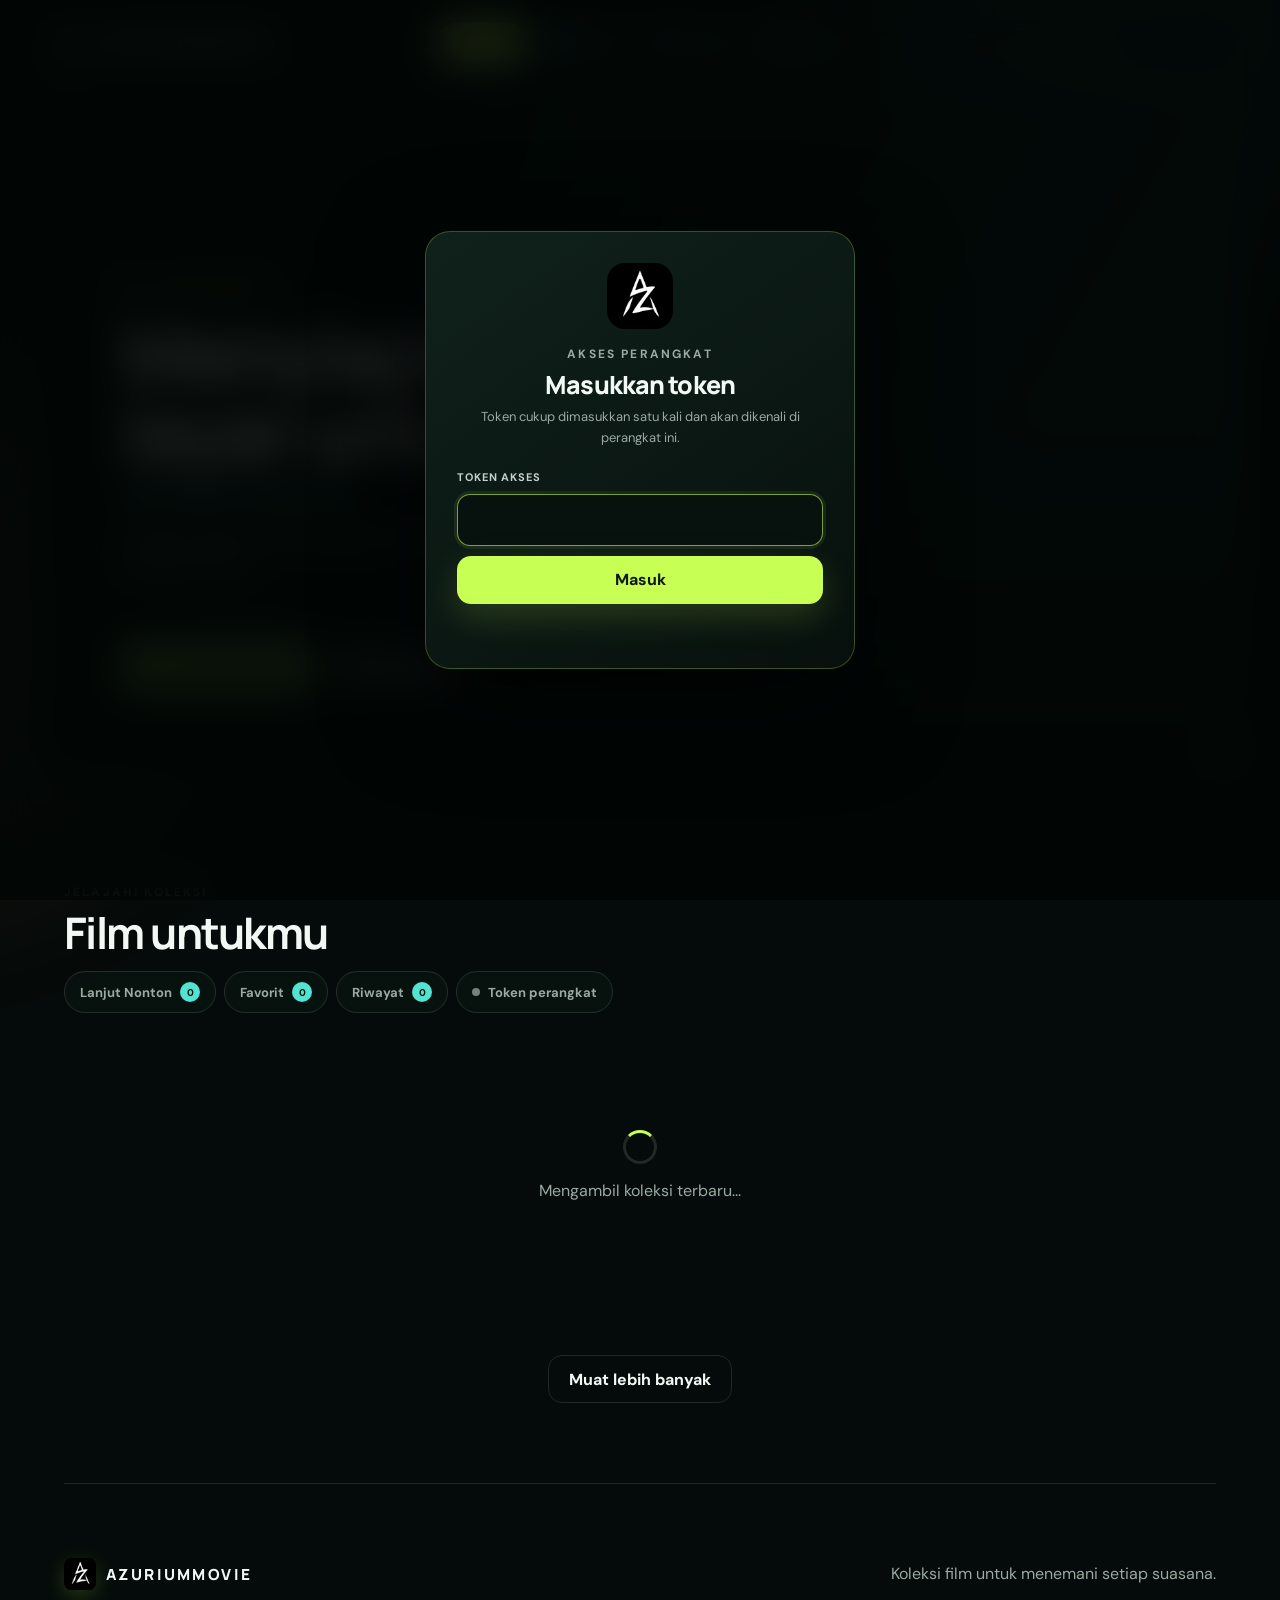
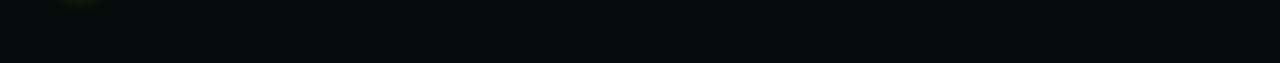
==== commit fae02631: "dasdw" ====
--- a/index.html
+++ b/index.html
@@ -4,28 +4,28 @@
   <meta charset="UTF-8">
   <meta name="viewport" content="width=device-width, initial-scale=1.0">
   <meta name="theme-color" content="#07120f">
-  <meta name="application-name" content="ozancicakmovie">
+  <meta name="application-name" content="azuriummovie">
   <meta name="apple-mobile-web-app-capable" content="yes">
   <meta name="apple-mobile-web-app-status-bar-style" content="black-translucent">
-  <meta name="apple-mobile-web-app-title" content="ozancicakmovie">
-  <title>ozancicakmovie — Temukan tontonanmu</title>
+  <meta name="apple-mobile-web-app-title" content="azuriummovie">
+  <title>azuriummovie — Temukan tontonanmu</title>
   <meta name="google-adsense-account" content="ca-pub-8957974802215246">
   <meta name="description" content="Katalog film dan serial dengan tampilan modern.">
   <link rel="manifest" href="manifest.webmanifest">
-  <link rel="icon" type="image/png" sizes="192x192" href="icons/icon-192.png">
-  <link rel="apple-touch-icon" href="icons/icon-192.png">
+  <link rel="icon" type="image/png" sizes="48x48" href="icons/launchericon-48x48.png">
+  <link rel="apple-touch-icon" sizes="192x192" href="icons/launchericon-192x192.png">
   <link rel="preconnect" href="https://pbcdn.aoneroom.com">
   <script async src="https://pagead2.googlesyndication.com/pagead/js/adsbygoogle.js?client=ca-pub-8957974802215246" crossorigin="anonymous"></script>
-  <link rel="stylesheet" href="styles.css?v=7">
+  <link rel="stylesheet" href="styles.css?v=9">
 </head>
 <body>
   <div class="ambient ambient-one"></div>
   <div class="ambient ambient-two"></div>
 
   <header class="site-header">
-    <a class="brand" href="index.html" aria-label="OzancicakMovie beranda">
-      <img class="brand-logo" src="https://img.icons8.com/3d-fluency/94/melting-face-2.png" alt="" width="38" height="38">
-      <span>OZANCICAKMOVIE</span>
+    <a class="brand" href="index.html" aria-label="azuriummovie beranda">
+      <img class="brand-logo" src="icons/launchericon-48x48.png" alt="" width="38" height="38">
+      <span>AZURIUMMOVIE</span>
     </a>
 
     <nav class="main-nav" aria-label="Kategori utama">
@@ -47,7 +47,7 @@
 
   <main>
     <section id="hero" class="hero hero-loading" aria-label="Film pilihan">
-      <div class="hero-art" id="heroArt"></div>
+      <img class="hero-art" id="heroArt" alt="" decoding="async" fetchpriority="high">
       <div class="hero-shade"></div>
       <div class="hero-content">
         <span class="eyebrow"><i></i> Pilihan hari ini</span>
@@ -116,20 +116,20 @@
   </main>
 
   <aside id="installApp" class="install-app" hidden>
-    <img src="icons/icon-192.png" alt="" width="54" height="54">
-    <div><strong>Pasang ozancicakmovie</strong><span>Buka lebih cepat seperti aplikasi Android.</span></div>
+    <img src="icons/launchericon-192x192.png" alt="" width="54" height="54">
+    <div><strong>Pasang azuriummovie</strong><span>Buka lebih cepat seperti aplikasi Android.</span></div>
     <button id="installAppButton" class="button button-primary" type="button">Install</button>
     <button id="dismissInstall" class="install-dismiss" type="button" aria-label="Nanti saja">&times;</button>
   </aside>
 
   <footer>
-    <a class="brand brand-small" href="index.html"><img class="brand-logo" src="https://img.icons8.com/3d-fluency/94/melting-face-2.png" alt="" width="38" height="38"><span>OZANCICAKMOVIE</span></a>
+    <a class="brand brand-small" href="index.html"><img class="brand-logo" src="icons/launchericon-48x48.png" alt="" width="38" height="38"><span>AZURIUMMOVIE</span></a>
     <p>Koleksi film untuk menemani setiap suasana.</p>
   </footer>
 
-  <script src="access.js?v=3"></script>
-  <script src="storage.js?v=3"></script>
-  <script src="app.js?v=6"></script>
-  <script src="pwa.js?v=1"></script>
+  <script src="access.js?v=5"></script>
+  <script src="storage.js?v=4"></script>
+  <script src="app.js?v=8"></script>
+  <script src="pwa.js?v=2"></script>
 </body>
 </html>
--- a/styles.css
+++ b/styles.css
@@ -45,7 +45,7 @@
   z-index: 20;
 }
 .brand { display: inline-flex; align-items: center; gap: 11px; width: max-content; font: 800 18px/1 var(--font-display); letter-spacing: .16em; }
-.brand-logo { width: 38px; height: 38px; display: block; object-fit: contain; filter: drop-shadow(0 7px 12px rgba(255, 194, 64, .16)); }
+.brand-logo { width: 38px; height: 38px; display: block; object-fit: contain; border-radius: 9px; filter: drop-shadow(0 7px 12px rgba(183, 255, 66, .18)); }
 
 .main-nav { display: flex; align-items: center; gap: 8px; padding: 5px; background: rgba(11, 22, 19, .72); border: 1px solid var(--line); border-radius: 999px; backdrop-filter: blur(16px); }
 .nav-link { display: inline-flex; align-items: center; gap: 7px; border: 0; background: transparent; padding: 9px 14px; color: var(--muted); border-radius: 999px; cursor: pointer; transition: .2s ease; }
@@ -95,18 +95,21 @@
   isolation: isolate;
 }
 .hero::before { content: ""; position: absolute; inset: 0; z-index: -1; background: linear-gradient(120deg, rgba(5,11,10,.96) 8%, rgba(5,11,10,.55) 48%, transparent 75%); }
-.hero-art { position: absolute; inset: 0 0 0 36%; z-index: -2; background-size: cover; background-position: center 22%; transform: scale(1.03); opacity: 1; transition: opacity .4s ease; will-change: transform, opacity; }
+.hero-art { width: 64%; height: 100%; position: absolute; top: 0; right: 0; bottom: auto; left: 36%; z-index: -2; object-fit: cover; object-position: center 22%; transform: scale(1.03); opacity: 1; transition: opacity .4s ease; will-change: transform, opacity; }
 .hero:not(.hero-loading) .hero-art { animation: hero-breathe 13s ease-in-out infinite; }
 .hero.hero-changing .hero-art, .hero.hero-changing .hero-content { opacity: 0; }
+.hero.hero-loading .hero-art { opacity: 0; }
+.hero.hero-loading::after { content: ""; position: absolute; inset: 0; z-index: -1; background: linear-gradient(105deg, transparent 25%, rgba(255,255,255,.035) 42%, transparent 60%); transform: translateX(-100%); animation: hero-skeleton 1.8s ease-in-out infinite; pointer-events: none; }
 @keyframes hero-breathe { 0%, 100% { transform: scale(1.03); } 50% { transform: scale(1.1); } }
+@keyframes hero-skeleton { to { transform: translateX(100%); } }
 .hero-shade { position: absolute; inset: 0; z-index: -1; background: linear-gradient(0deg, rgba(5,11,10,.9), transparent 52%), linear-gradient(90deg, rgba(5,11,10,.82), transparent 60%); }
 .hero-content { width: min(660px, 70%); padding: clamp(34px, 7vw, 88px); padding-right: 20px; opacity: 1; transition: opacity .28s ease; }
 .eyebrow { color: var(--lime); font-size: 12px; font-weight: 700; letter-spacing: .18em; text-transform: uppercase; }
 .eyebrow i { width: 7px; height: 7px; display: inline-block; margin-right: 8px; border-radius: 50%; background: var(--coral); box-shadow: 0 0 0 5px rgba(255,107,74,.14); }
 .eyebrow.muted { color: var(--muted); }
-.hero h1 { max-width: 760px; margin: 17px 0 14px; font: 800 clamp(42px, 6.3vw, 92px)/.97 var(--font-display); letter-spacing: -.055em; text-wrap: balance; }
-.hero-meta { margin: 0 0 17px; color: var(--cyan); font-weight: 600; }
-.hero-desc { max-width: 580px; margin: 0; color: #c3cec8; font-size: clamp(15px, 1.4vw, 18px); line-height: 1.65; display: -webkit-box; -webkit-line-clamp: 3; -webkit-box-orient: vertical; overflow: hidden; }
+.hero h1 { min-height: 1.94em; max-width: 760px; margin: 17px 0 14px; font: 800 clamp(42px, 6.3vw, 92px)/.97 var(--font-display); letter-spacing: -.055em; text-wrap: balance; }
+.hero-meta { min-height: 1.3em; margin: 0 0 17px; color: var(--cyan); font-weight: 600; }
+.hero-desc { min-height: 4.95em; max-width: 580px; margin: 0; color: #c3cec8; font-size: clamp(15px, 1.4vw, 18px); line-height: 1.65; display: -webkit-box; -webkit-line-clamp: 3; -webkit-box-orient: vertical; overflow: hidden; }
 .hero-actions { display: flex; flex-wrap: wrap; gap: 12px; margin-top: 30px; }
 .button { min-height: 48px; display: inline-flex; align-items: center; justify-content: center; gap: 10px; padding: 0 20px; border: 1px solid transparent; border-radius: 14px; cursor: pointer; font-weight: 700; transition: transform .2s ease, background .2s ease, border-color .2s ease; }
 .button:hover { transform: translateY(-2px); }
@@ -373,14 +376,14 @@
     border-radius: 24px;
     align-items: flex-end;
   }
-  .hero-art { inset: 0; background-position: center 18%; }
+  .hero-art { width: 100%; top: 0; right: 0; bottom: auto; left: 0; object-position: center 18%; }
   .hero::before { background: linear-gradient(0deg, rgba(5,11,10,.99) 5%, rgba(5,11,10,.7) 44%, rgba(5,11,10,.04) 79%); }
   .hero-shade { background: linear-gradient(90deg, rgba(5,11,10,.26), transparent 70%); }
   .hero-content { width: 100%; padding: 24px 20px 25px; }
   .hero .eyebrow { font-size: 9px; }
-  .hero h1 { max-width: 92%; margin: 10px 0 8px; font-size: clamp(29px, 9vw, 38px); line-height: 1; }
+  .hero h1 { min-height: 2em; max-width: 92%; margin: 10px 0 8px; font-size: clamp(29px, 9vw, 38px); line-height: 1; }
   .hero-meta { margin-bottom: 0; font-size: 11px; }
-  .hero-desc { display: none; }
+  .hero-desc { min-height: 0; display: none; }
   .hero-actions { margin-top: 16px; gap: 8px; }
   .hero-actions .button { min-height: 40px; padding: 0 14px; border-radius: 12px; font-size: 12px; }
   .hero-actions .button svg { width: 16px; }
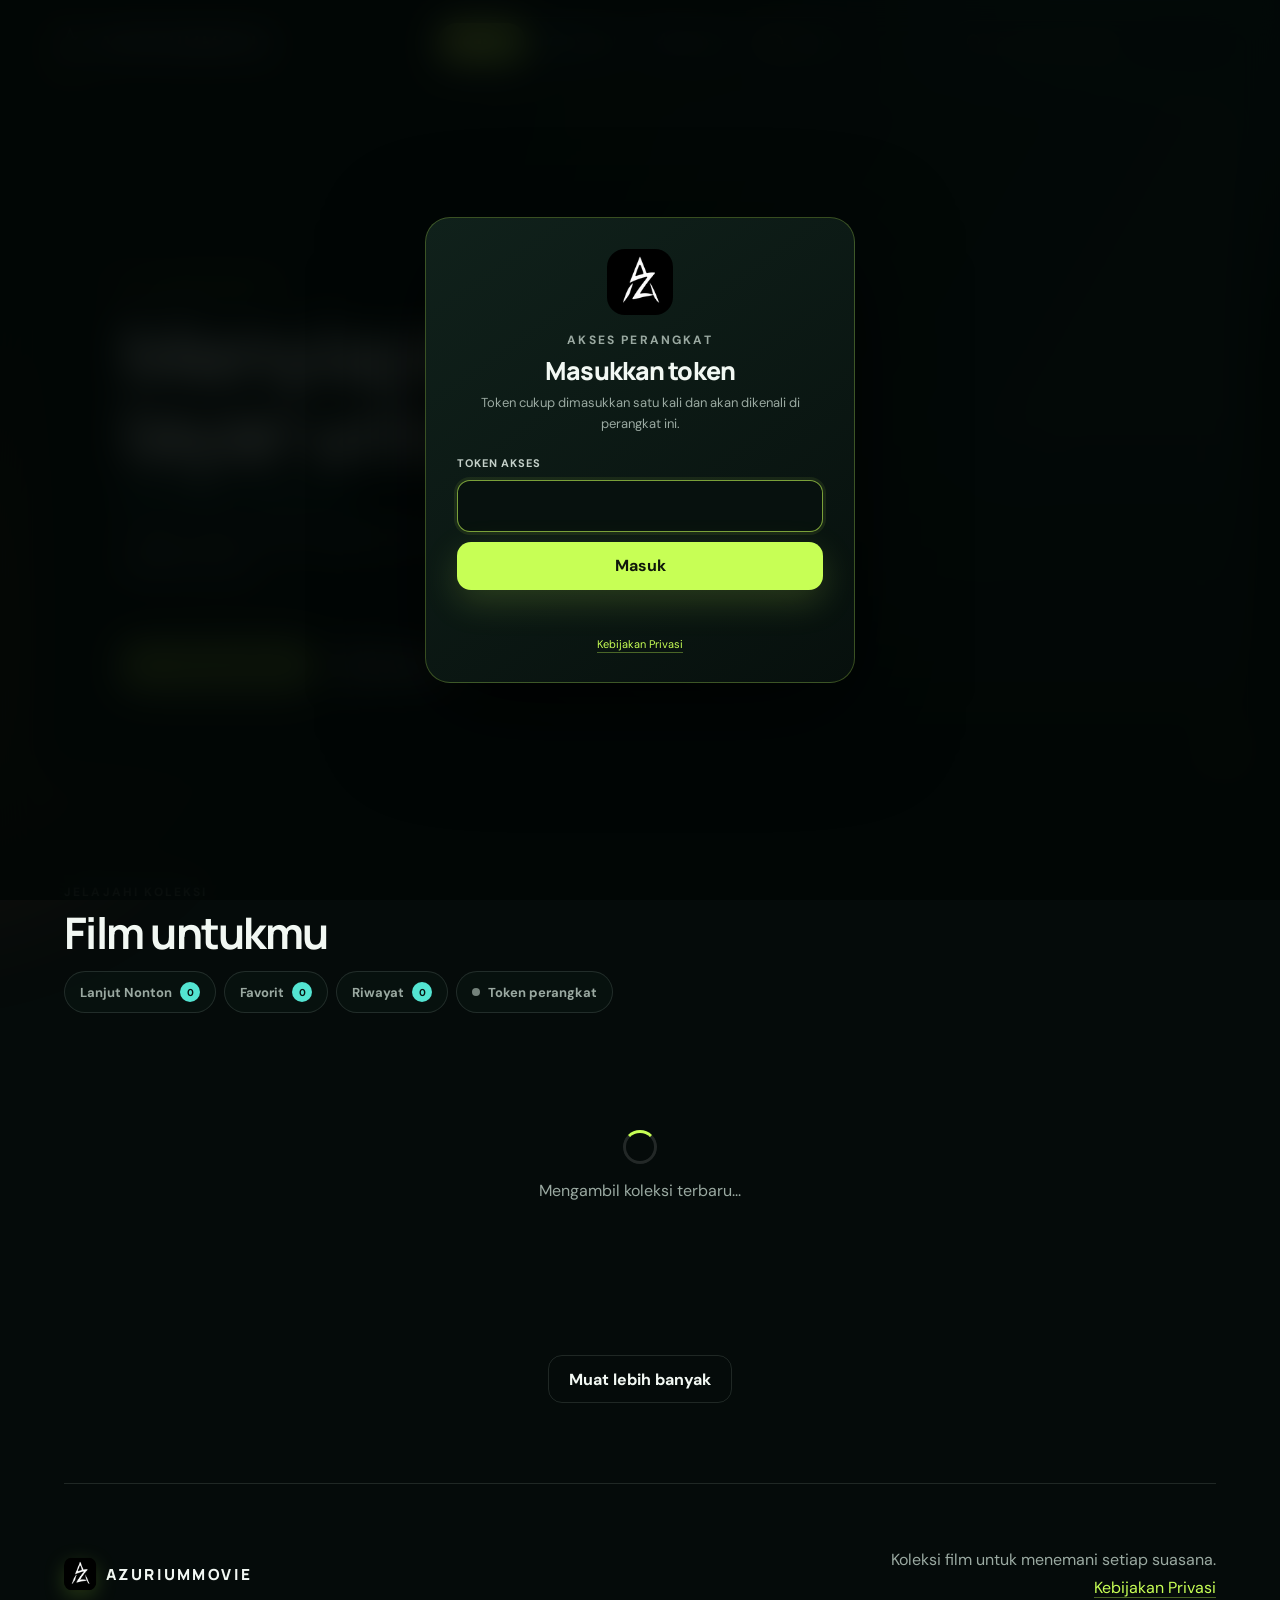
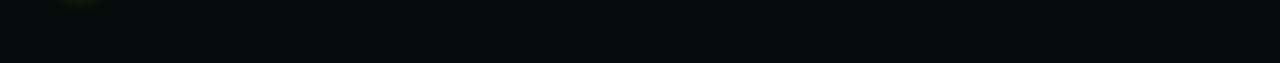
==== commit 280d3a80: "sabar dulu" ====
--- a/index.html
+++ b/index.html
@@ -16,7 +16,7 @@
   <link rel="apple-touch-icon" sizes="192x192" href="icons/launchericon-192x192.png">
   <link rel="preconnect" href="https://pbcdn.aoneroom.com">
   <script async src="https://pagead2.googlesyndication.com/pagead/js/adsbygoogle.js?client=ca-pub-8957974802215246" crossorigin="anonymous"></script>
-  <link rel="stylesheet" href="styles.css?v=9">
+  <link rel="stylesheet" href="styles.css?v=10">
 </head>
 <body>
   <div class="ambient ambient-one"></div>
@@ -124,10 +124,10 @@
 
   <footer>
     <a class="brand brand-small" href="index.html"><img class="brand-logo" src="icons/launchericon-48x48.png" alt="" width="38" height="38"><span>AZURIUMMOVIE</span></a>
-    <p>Koleksi film untuk menemani setiap suasana.</p>
+    <div class="footer-copy"><p>Koleksi film untuk menemani setiap suasana.</p><a href="privacy.html">Kebijakan Privasi</a></div>
   </footer>
 
-  <script src="access.js?v=5"></script>
+  <script src="access.js?v=6"></script>
   <script src="storage.js?v=4"></script>
   <script src="app.js?v=8"></script>
   <script src="pwa.js?v=2"></script>
--- a/styles.css
+++ b/styles.css
@@ -192,6 +192,10 @@
 .load-more-wrap { display: grid; place-items: center; margin-top: 52px; }
 footer { min-height: 180px; margin: 0 clamp(20px,5vw,96px); padding: 44px 0; display: flex; align-items: center; justify-content: space-between; border-top: 1px solid var(--line); color: var(--muted); }
 .brand-small { color: var(--ink); transform: scale(.85); transform-origin: left; }
+.footer-copy { display: grid; justify-items: end; gap: 7px; text-align: right; }
+.footer-copy p { margin: 0; }
+.footer-copy a, .access-privacy { color: var(--lime); text-decoration: underline; text-decoration-color: rgba(199,255,85,.35); text-underline-offset: 4px; }
+.footer-copy a:hover, .access-privacy:hover { text-decoration-color: currentColor; }
 .install-app { width: min(560px, calc(100% - 32px)); min-height: 82px; position: fixed; right: 20px; bottom: 20px; z-index: 150; display: grid; grid-template-columns: 54px 1fr auto 38px; align-items: center; gap: 14px; padding: 13px; border: 1px solid rgba(199,255,85,.3); border-radius: 20px; background: rgba(8,17,14,.97); box-shadow: 0 24px 70px rgba(0,0,0,.58); backdrop-filter: blur(16px); }
 .install-app[hidden], .app-installed .install-app { display: none; }
 .install-app img { width: 54px; height: 54px; border-radius: 14px; background: rgba(255,255,255,.06); }
@@ -228,6 +232,7 @@
 .access-detail code { overflow-wrap: anywhere; color: var(--ink); font-size: 12px; }
 .access-change { margin-top: 13px; border-radius: 11px; }
 .access-change[hidden] { display: none; }
+.access-privacy { margin-top: 14px; font-size: 11px; }
 .access-close { width: 40px; height: 40px; position: absolute; top: 10px; right: 10px; display: grid; place-items: center; padding: 0; border: 0; border-radius: 50%; color: var(--muted); background: transparent; font-size: 24px; cursor: pointer; }
 .access-close[hidden] { display: none; }
 
@@ -238,6 +243,27 @@
 .back-link:hover { color: var(--ink); }
 .back-link svg { width: 22px; fill: none; stroke: currentColor; stroke-width: 2; }
 .watching-label { justify-self: end; color: var(--muted); font-size: 10px; letter-spacing: .18em; }
+
+/* Halaman kebijakan privasi */
+.privacy-header { grid-template-columns: 1fr auto; border-bottom: 1px solid var(--line); }
+.privacy-back { min-height: 42px; display: inline-flex; align-items: center; padding: 0 15px; border: 1px solid var(--line); border-radius: 12px; color: var(--muted); font-size: 13px; }
+.privacy-back:hover { color: var(--ink); border-color: rgba(199,255,85,.4); }
+.privacy-main { width: min(920px, calc(100% - 40px)); margin: 52px auto 90px; }
+.privacy-intro { padding: clamp(28px, 6vw, 58px); border: 1px solid var(--line); border-radius: 30px; background: linear-gradient(145deg, rgba(16,33,27,.95), rgba(7,16,13,.95)); box-shadow: 0 28px 80px rgba(0,0,0,.28); }
+.privacy-intro h1 { margin: 15px 0 12px; font: 800 clamp(38px, 7vw, 70px)/1 var(--font-display); letter-spacing: -.05em; }
+.privacy-intro p { max-width: 670px; margin: 0 0 16px; color: #c3cec8; line-height: 1.65; }
+.privacy-intro small { color: var(--muted); }
+.privacy-content { display: grid; gap: 14px; margin-top: 22px; }
+.privacy-content section { padding: clamp(22px, 4vw, 34px); border: 1px solid var(--line); border-radius: 22px; background: rgba(11,22,19,.72); }
+.privacy-content h2 { margin: 0 0 13px; font: 700 clamp(19px, 3vw, 24px)/1.25 var(--font-display); }
+.privacy-content p, .privacy-content li { color: #bdc9c2; font-size: 15px; line-height: 1.75; }
+.privacy-content p { margin: 0; }
+.privacy-content p + p { margin-top: 13px; }
+.privacy-content ul { margin: 0; padding-left: 21px; }
+.privacy-content li + li { margin-top: 10px; }
+.privacy-content a { color: var(--lime); text-decoration: underline; text-underline-offset: 4px; }
+.privacy-contact { border-color: rgba(199,255,85,.25) !important; }
+.privacy-contact > a { display: inline-flex; margin-top: 15px; font-weight: 700; }
 .watch-main { width: min(1500px, calc(100% - clamp(24px, 6vw, 100px))); margin: 28px auto 90px; }
 .player-shell { border-radius: 28px; overflow: hidden; border: 1px solid var(--line); background: #020504; box-shadow: 0 40px 100px rgba(0,0,0,.4); }
 .player-frame { position: relative; aspect-ratio: 16/9; display: grid; place-items: center; background: radial-gradient(circle at 50% 50%, #15251f, #020504 65%); }
@@ -451,6 +477,18 @@
   .load-more-wrap { margin: 30px 16px 0; }
   .load-more-wrap .button { width: 100%; min-height: 44px; border-radius: 13px; }
   footer { display: none; }
+  .privacy-header { display: flex; padding-top: 12px; padding-bottom: 12px; }
+  .privacy-header .brand { min-width: 0; }
+  .privacy-header .brand span { overflow: hidden; font-size: 12px; text-overflow: ellipsis; }
+  .privacy-back { min-height: 38px; padding: 0 11px; font-size: 10px; white-space: nowrap; }
+  .privacy-main { width: calc(100% - 20px); margin: 18px auto 48px; }
+  .privacy-intro { padding: 27px 21px; border-radius: 22px; }
+  .privacy-intro h1 { font-size: 35px; }
+  .privacy-content { gap: 10px; margin-top: 12px; }
+  .privacy-content section { padding: 21px 18px; border-radius: 17px; }
+  .privacy-content h2 { font-size: 18px; }
+  .privacy-content p, .privacy-content li { font-size: 13px; line-height: 1.7; }
+  .privacy-footer { min-height: 120px; display: flex; flex-direction: column; gap: 14px; margin-inline: 20px; text-align: center; }
   .install-app { width: calc(100% - 20px); right: 10px; bottom: calc(86px + env(safe-area-inset-bottom)); grid-template-columns: 46px 1fr auto 34px; gap: 9px; padding: 10px; border-radius: 17px; }
   .install-app img { width: 46px; height: 46px; border-radius: 12px; }
   .install-app strong { font-size: 12px; }
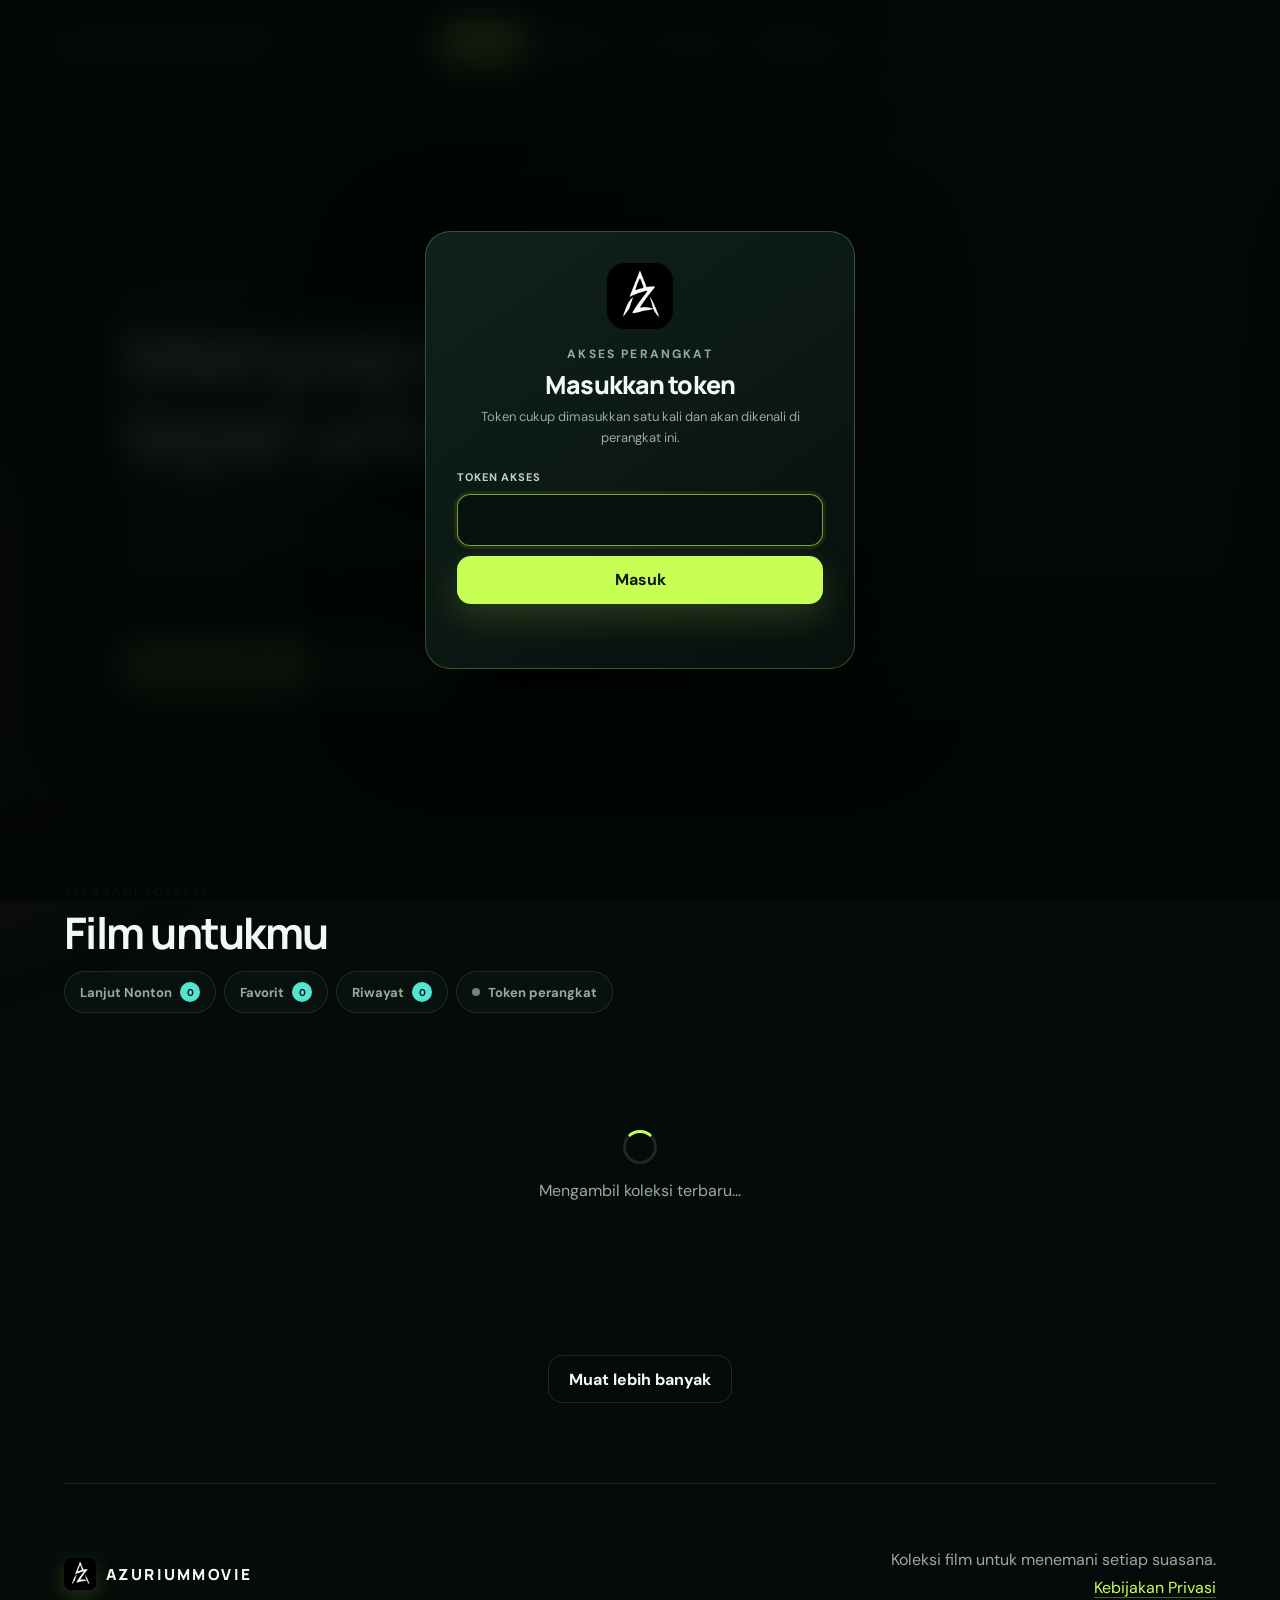
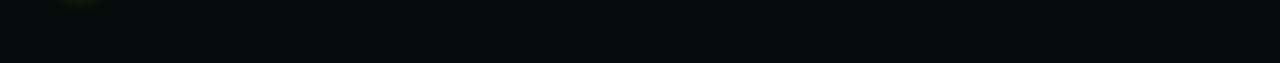
==== commit 06aeac25: "ewq" ====
--- a/index.html
+++ b/index.html
@@ -16,7 +16,7 @@
   <link rel="apple-touch-icon" sizes="192x192" href="icons/launchericon-192x192.png">
   <link rel="preconnect" href="https://pbcdn.aoneroom.com">
   <script async src="https://pagead2.googlesyndication.com/pagead/js/adsbygoogle.js?client=ca-pub-8957974802215246" crossorigin="anonymous"></script>
-  <link rel="stylesheet" href="styles.css?v=10">
+  <link rel="stylesheet" href="styles.css?v=12">
 </head>
 <body>
   <div class="ambient ambient-one"></div>
@@ -46,7 +46,7 @@
   </header>
 
   <main>
-    <section id="hero" class="hero hero-loading" aria-label="Film pilihan">
+    <section id="hero" class="hero hero-loading" aria-label="Film pilihan. Geser ke kiri atau kanan untuk mengganti pilihan." tabindex="0">
       <img class="hero-art" id="heroArt" alt="" decoding="async" fetchpriority="high">
       <div class="hero-shade"></div>
       <div class="hero-content">
@@ -61,11 +61,6 @@
           </a>
           <button id="heroInfo" class="button button-glass" type="button" disabled>Info lengkap</button>
         </div>
-      </div>
-      <div id="heroSliderControls" class="hero-slider-controls" aria-label="Pilihan tontonan" hidden>
-        <button id="heroPrevious" type="button" aria-label="Pilihan sebelumnya">&larr;</button>
-        <div id="heroDots" class="hero-dots"></div>
-        <button id="heroNext" type="button" aria-label="Pilihan berikutnya">&rarr;</button>
       </div>
       <div class="hero-index" aria-hidden="true"><span>01</span><i></i><small>CURATED</small></div>
     </section>
@@ -115,21 +110,14 @@
     </section>
   </main>
 
-  <aside id="installApp" class="install-app" hidden>
-    <img src="icons/launchericon-192x192.png" alt="" width="54" height="54">
-    <div><strong>Pasang azuriummovie</strong><span>Buka lebih cepat seperti aplikasi Android.</span></div>
-    <button id="installAppButton" class="button button-primary" type="button">Install</button>
-    <button id="dismissInstall" class="install-dismiss" type="button" aria-label="Nanti saja">&times;</button>
-  </aside>
-
   <footer>
     <a class="brand brand-small" href="index.html"><img class="brand-logo" src="icons/launchericon-48x48.png" alt="" width="38" height="38"><span>AZURIUMMOVIE</span></a>
     <div class="footer-copy"><p>Koleksi film untuk menemani setiap suasana.</p><a href="privacy.html">Kebijakan Privasi</a></div>
   </footer>
 
-  <script src="access.js?v=6"></script>
+  <script src="access.js?v=8"></script>
   <script src="storage.js?v=4"></script>
-  <script src="app.js?v=8"></script>
-  <script src="pwa.js?v=2"></script>
+  <script src="app.js?v=10"></script>
+  <script src="pwa.js?v=3"></script>
 </body>
 </html>
--- a/styles.css
+++ b/styles.css
@@ -93,14 +93,17 @@
   border: 1px solid rgba(255,255,255,.1);
   background: #11211c;
   isolation: isolate;
-}
+  touch-action: pan-y;
+  cursor: grab;
+}
+.hero.hero-dragging { cursor: grabbing; }
+.hero:focus-visible { outline: 2px solid var(--lime); outline-offset: 3px; }
 .hero::before { content: ""; position: absolute; inset: 0; z-index: -1; background: linear-gradient(120deg, rgba(5,11,10,.96) 8%, rgba(5,11,10,.55) 48%, transparent 75%); }
-.hero-art { width: 64%; height: 100%; position: absolute; top: 0; right: 0; bottom: auto; left: 36%; z-index: -2; object-fit: cover; object-position: center 22%; transform: scale(1.03); opacity: 1; transition: opacity .4s ease; will-change: transform, opacity; }
-.hero:not(.hero-loading) .hero-art { animation: hero-breathe 13s ease-in-out infinite; }
+.hero-art { width: 64%; height: 100%; position: absolute; top: 0; right: 0; bottom: auto; left: 36%; z-index: -2; object-fit: cover; object-position: center 22%; transform: translateZ(0) scale(1.03); opacity: 1; transition: opacity .28s ease; backface-visibility: hidden; }
 .hero.hero-changing .hero-art, .hero.hero-changing .hero-content { opacity: 0; }
 .hero.hero-loading .hero-art { opacity: 0; }
 .hero.hero-loading::after { content: ""; position: absolute; inset: 0; z-index: -1; background: linear-gradient(105deg, transparent 25%, rgba(255,255,255,.035) 42%, transparent 60%); transform: translateX(-100%); animation: hero-skeleton 1.8s ease-in-out infinite; pointer-events: none; }
-@keyframes hero-breathe { 0%, 100% { transform: scale(1.03); } 50% { transform: scale(1.1); } }
+@keyframes hero-breathe { 0%, 100% { transform: translateZ(0) scale(1.03); } 50% { transform: translateZ(0) scale(1.075); } }
 @keyframes hero-skeleton { to { transform: translateX(100%); } }
 .hero-shade { position: absolute; inset: 0; z-index: -1; background: linear-gradient(0deg, rgba(5,11,10,.9), transparent 52%), linear-gradient(90deg, rgba(5,11,10,.82), transparent 60%); }
 .hero-content { width: min(660px, 70%); padding: clamp(34px, 7vw, 88px); padding-right: 20px; opacity: 1; transition: opacity .28s ease; }
@@ -121,12 +124,6 @@
 .hero-index { position: absolute; right: 28px; bottom: 34px; display: flex; align-items: center; gap: 9px; transform: rotate(90deg) translateX(100%); transform-origin: right bottom; color: rgba(255,255,255,.55); font: 600 10px/1 var(--font-display); letter-spacing: .16em; }
 .hero-index span { color: var(--lime); font-size: 16px; }
 .hero-index i { width: 52px; height: 1px; background: rgba(255,255,255,.25); }
-.hero-slider-controls { position: absolute; top: 24px; right: 24px; z-index: 4; display: flex; align-items: center; gap: 9px; padding: 7px; border: 1px solid rgba(255,255,255,.13); border-radius: 999px; background: rgba(5,11,10,.66); backdrop-filter: blur(12px); }
-.hero-slider-controls[hidden] { display: none; }
-.hero-slider-controls > button { width: 32px; height: 32px; display: grid; place-items: center; padding: 0; border: 0; border-radius: 50%; color: var(--ink); background: rgba(255,255,255,.08); cursor: pointer; }
-.hero-dots { display: flex; align-items: center; gap: 5px; }
-.hero-dots button { width: 7px; height: 7px; padding: 0; border: 0; border-radius: 99px; background: rgba(255,255,255,.34); transition: width .25s ease, background .25s ease; cursor: pointer; }
-.hero-dots button.active { width: 22px; background: var(--lime); }
 
 .catalog-shell { padding: clamp(64px, 8vw, 110px) clamp(20px, 5vw, 96px) 80px; }
 .section-heading { display: flex; align-items: flex-end; justify-content: space-between; gap: 20px; margin-bottom: 28px; }
@@ -194,17 +191,8 @@
 .brand-small { color: var(--ink); transform: scale(.85); transform-origin: left; }
 .footer-copy { display: grid; justify-items: end; gap: 7px; text-align: right; }
 .footer-copy p { margin: 0; }
-.footer-copy a, .access-privacy { color: var(--lime); text-decoration: underline; text-decoration-color: rgba(199,255,85,.35); text-underline-offset: 4px; }
-.footer-copy a:hover, .access-privacy:hover { text-decoration-color: currentColor; }
-.install-app { width: min(560px, calc(100% - 32px)); min-height: 82px; position: fixed; right: 20px; bottom: 20px; z-index: 150; display: grid; grid-template-columns: 54px 1fr auto 38px; align-items: center; gap: 14px; padding: 13px; border: 1px solid rgba(199,255,85,.3); border-radius: 20px; background: rgba(8,17,14,.97); box-shadow: 0 24px 70px rgba(0,0,0,.58); backdrop-filter: blur(16px); }
-.install-app[hidden], .app-installed .install-app { display: none; }
-.install-app img { width: 54px; height: 54px; border-radius: 14px; background: rgba(255,255,255,.06); }
-.install-app div { min-width: 0; display: grid; gap: 4px; }
-.install-app strong { font: 700 14px/1.2 var(--font-display); }
-.install-app span { overflow: hidden; color: var(--muted); font-size: 12px; text-overflow: ellipsis; white-space: nowrap; }
-.install-app .button { min-height: 42px; padding-inline: 16px; }
-.install-dismiss { width: 38px; height: 38px; padding: 0; border: 0; border-radius: 50%; color: var(--muted); background: transparent; font-size: 22px; cursor: pointer; }
-.install-dismiss:hover { color: var(--ink); background: rgba(255,255,255,.06); }
+.footer-copy a { color: var(--lime); text-decoration: underline; text-decoration-color: rgba(199,255,85,.35); text-underline-offset: 4px; }
+.footer-copy a:hover { text-decoration-color: currentColor; }
 
 /* Validasi token perangkat */
 .access-gate { position: fixed; inset: 0; z-index: 1000; display: flex; align-items: center; justify-content: center; padding: 18px; background: rgba(2,6,5,.88); backdrop-filter: blur(18px); }
@@ -232,7 +220,6 @@
 .access-detail code { overflow-wrap: anywhere; color: var(--ink); font-size: 12px; }
 .access-change { margin-top: 13px; border-radius: 11px; }
 .access-change[hidden] { display: none; }
-.access-privacy { margin-top: 14px; font-size: 11px; }
 .access-close { width: 40px; height: 40px; position: absolute; top: 10px; right: 10px; display: grid; place-items: center; padding: 0; border: 0; border-radius: 50%; color: var(--muted); background: transparent; font-size: 24px; cursor: pointer; }
 .access-close[hidden] { display: none; }
 
@@ -328,6 +315,10 @@
   .watch-header { grid-template-columns: 1fr auto 1fr; }
 }
 
+@media (prefers-reduced-motion: no-preference) {
+  .hero:not(.hero-loading):not(.hero-paused) .hero-art { animation: hero-breathe 16s ease-in-out infinite; will-change: transform; }
+}
+
 @media (max-width: 700px) {
   body:not(.watch-page) { padding-bottom: calc(84px + env(safe-area-inset-bottom)); }
   body { overscroll-behavior-x: none; }
@@ -402,7 +393,7 @@
     border-radius: 24px;
     align-items: flex-end;
   }
-  .hero-art { width: 100%; top: 0; right: 0; bottom: auto; left: 0; object-position: center 18%; }
+  .hero-art { width: 100%; top: 0; right: 0; bottom: auto; left: 0; object-position: center 18%; transform: none; transition-duration: .2s; }
   .hero::before { background: linear-gradient(0deg, rgba(5,11,10,.99) 5%, rgba(5,11,10,.7) 44%, rgba(5,11,10,.04) 79%); }
   .hero-shade { background: linear-gradient(90deg, rgba(5,11,10,.26), transparent 70%); }
   .hero-content { width: 100%; padding: 24px 20px 25px; }
@@ -414,11 +405,6 @@
   .hero-actions .button { min-height: 40px; padding: 0 14px; border-radius: 12px; font-size: 12px; }
   .hero-actions .button svg { width: 16px; }
   .hero-index { display: none; }
-  .hero-slider-controls { top: 12px; right: 12px; gap: 6px; padding: 6px 8px; background: rgba(5,11,10,.72); backdrop-filter: none; }
-  .hero-slider-controls > button { width: 29px; height: 29px; }
-  .hero-dots { gap: 4px; }
-  .hero-dots button { width: 6px; height: 6px; }
-  .hero-dots button.active { width: 18px; }
 
   .catalog-shell { padding: 38px 0 28px; }
   .catalog-shell > .section-heading { padding: 0 16px; margin-bottom: 25px; }
@@ -489,12 +475,6 @@
   .privacy-content h2 { font-size: 18px; }
   .privacy-content p, .privacy-content li { font-size: 13px; line-height: 1.7; }
   .privacy-footer { min-height: 120px; display: flex; flex-direction: column; gap: 14px; margin-inline: 20px; text-align: center; }
-  .install-app { width: calc(100% - 20px); right: 10px; bottom: calc(86px + env(safe-area-inset-bottom)); grid-template-columns: 46px 1fr auto 34px; gap: 9px; padding: 10px; border-radius: 17px; }
-  .install-app img { width: 46px; height: 46px; border-radius: 12px; }
-  .install-app strong { font-size: 12px; }
-  .install-app span { max-width: 150px; font-size: 10px; }
-  .install-app .button { min-height: 40px; padding-inline: 11px; font-size: 11px; }
-  .install-dismiss { width: 34px; height: 34px; }
   .access-card { padding: 27px 20px 22px; border-radius: 21px; }
   .access-card h2 { font-size: 22px; }
   .access-form input { font-size: 12px; }
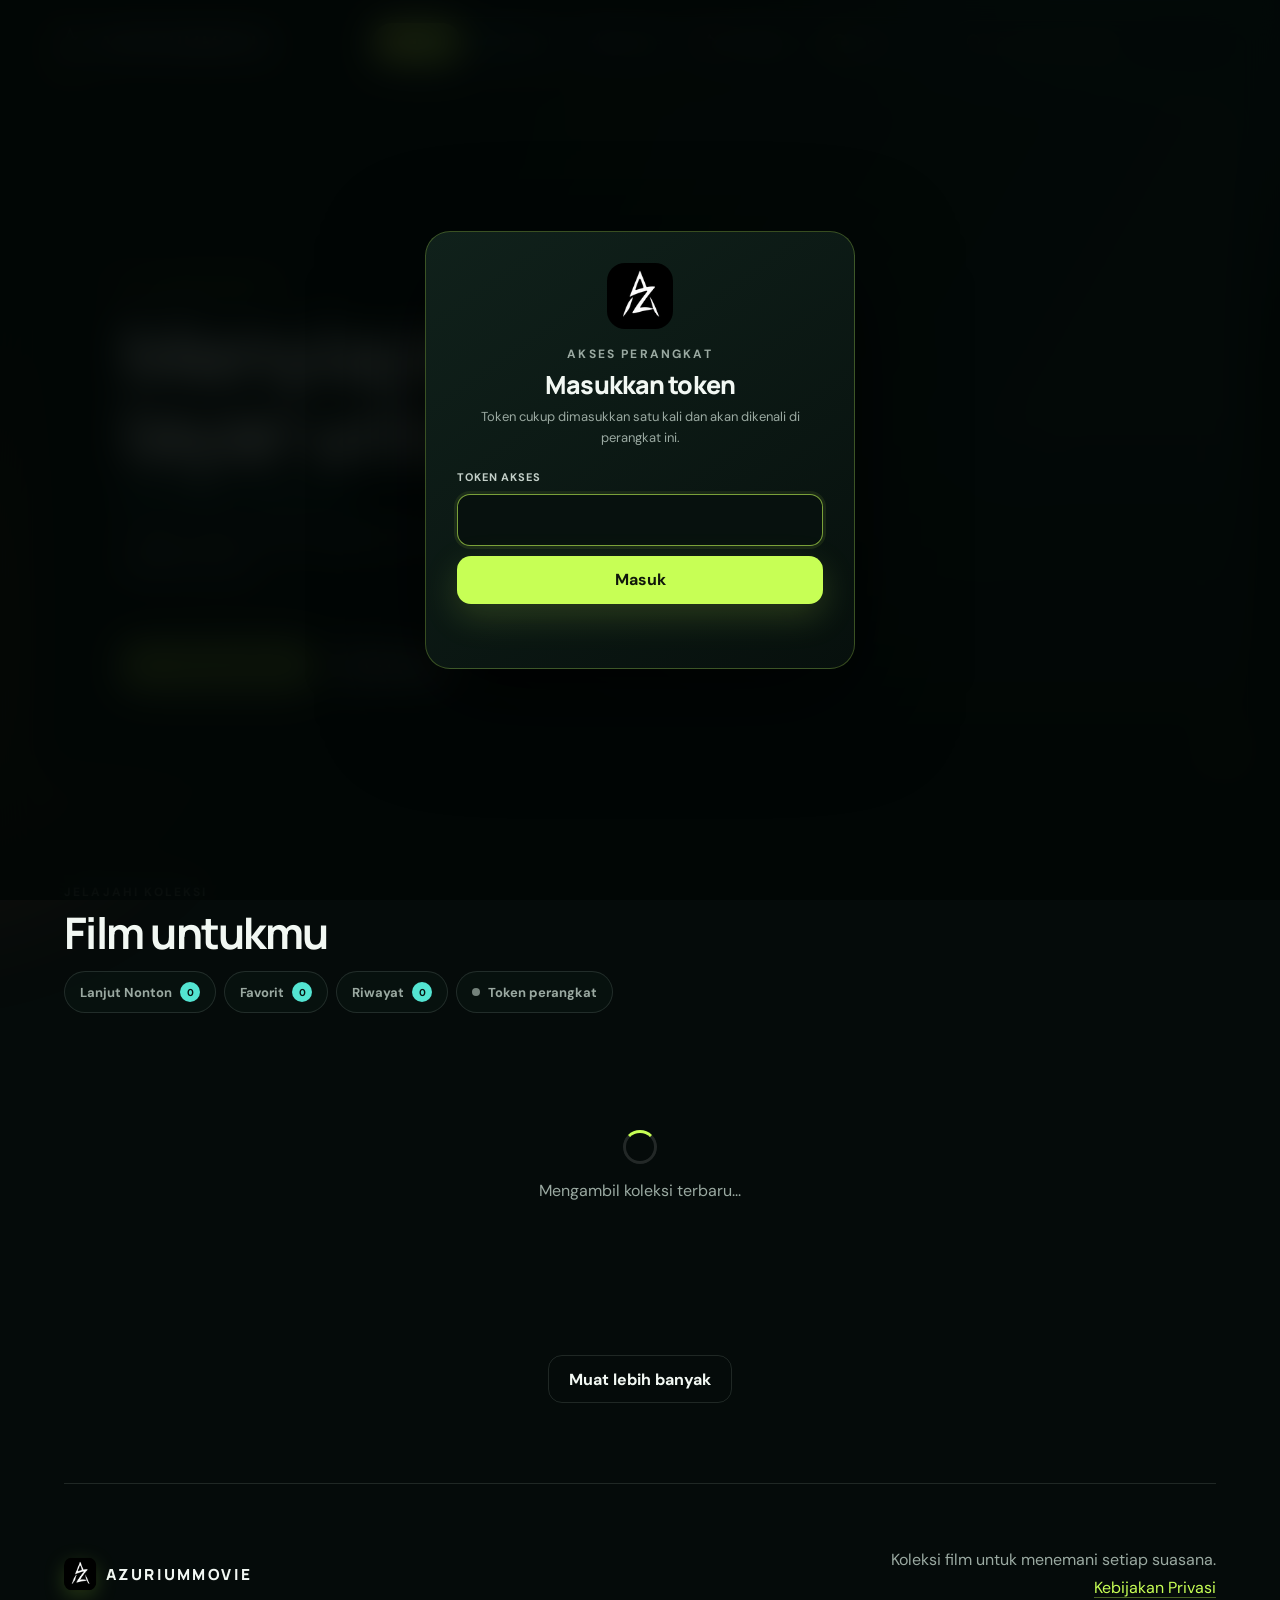
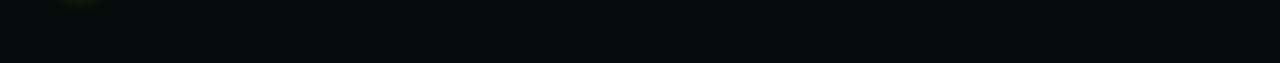
==== commit 0f6113de: "selamanya" ====
--- a/index.html
+++ b/index.html
@@ -16,7 +16,7 @@
   <link rel="apple-touch-icon" sizes="192x192" href="icons/launchericon-192x192.png">
   <link rel="preconnect" href="https://pbcdn.aoneroom.com">
   <script async src="https://pagead2.googlesyndication.com/pagead/js/adsbygoogle.js?client=ca-pub-8957974802215246" crossorigin="anonymous"></script>
-  <link rel="stylesheet" href="styles.css?v=12">
+  <link rel="stylesheet" href="styles.css?v=13">
 </head>
 <body>
   <div class="ambient ambient-one"></div>
@@ -32,6 +32,7 @@
       <button class="nav-link active" data-endpoint="movies"><span class="nav-icon film-icon" aria-hidden="true"><svg viewBox="0 0 24 24"><path class="icon-fill" d="M4 9h16v10a2 2 0 0 1-2 2H6a2 2 0 0 1-2-2V9Z"/><path d="M4 9h16M7 9l3-5m3 5 3-5M5 4h14l1 5H4l1-5Z"/><path class="icon-accent" d="m10 13 5 3-5 3v-6Z"/></svg></span><span>Film</span></button>
       <button class="nav-link" data-endpoint="tv"><span class="nav-icon serial-icon" aria-hidden="true"><svg viewBox="0 0 24 24"><rect class="icon-fill" x="3" y="6" width="18" height="13" rx="3"/><path d="M8 3l4 3 4-3M3 10h18"/><path class="icon-accent" d="m10 12 5 2.5-5 2.5v-5Z"/></svg></span><span>Serial</span></button>
       <button class="nav-link" data-endpoint="animation"><span class="nav-icon anime-icon" aria-hidden="true"><svg viewBox="0 0 24 24"><path class="icon-fill" d="m12 2 2.2 6.8L21 11l-6.8 2.2L12 20l-2.2-6.8L3 11l6.8-2.2L12 2Z"/><path class="icon-accent" d="m18.5 3 .8 2.2 2.2.8-2.2.8-.8 2.2-.8-2.2-2.2-.8 2.2-.8.8-2.2Z"/></svg></span><span>Anime</span></button>
+      <button class="nav-link" data-endpoint="donghua"><span class="nav-icon donghua-icon" aria-hidden="true"><svg viewBox="0 0 24 24"><path class="icon-fill" d="M5 10h14l-1.5 9h-11L5 10Z"/><path d="M3 10h18M8 10V7h8v3M10 7l2-4 2 4M8 15h8"/><path class="icon-accent" d="M10.5 12.5h3v5h-3z"/></svg></span><span>Donghua</span></button>
       <button class="nav-link" data-endpoint="kids"><span class="nav-icon kids-icon" aria-hidden="true"><svg viewBox="0 0 24 24"><circle class="icon-fill" cx="12" cy="12" r="9"/><path d="M8.5 10h.01M15.5 10h.01M8 14s1.4 2 4 2 4-2 4-2"/><path class="icon-accent" d="M5 7.2 3.5 5M19 7.2 20.5 5"/></svg></span><span>Anak</span></button>
     </nav>
 
@@ -116,8 +117,8 @@
   </footer>
 
   <script src="access.js?v=8"></script>
-  <script src="storage.js?v=4"></script>
-  <script src="app.js?v=10"></script>
+  <script src="storage.js?v=5"></script>
+  <script src="app.js?v=12"></script>
   <script src="pwa.js?v=3"></script>
 </body>
 </html>
--- a/styles.css
+++ b/styles.css
@@ -56,6 +56,7 @@
 .film-icon { color: #ff795c; }
 .serial-icon { color: #55dff2; }
 .anime-icon { color: #b98cff; }
+.donghua-icon { color: #ff6387; }
 .kids-icon { color: #ffd35c; }
 .nav-link:hover { color: var(--ink); }
 .nav-link.active { color: #0b120d; background: var(--lime); font-weight: 700; }
@@ -63,6 +64,7 @@
 .nav-link.active .film-icon { color: #b63c29; }
 .nav-link.active .serial-icon { color: #087b8b; }
 .nav-link.active .anime-icon { color: #6742a4; }
+.nav-link.active .donghua-icon { color: #a51d43; }
 .nav-link.active .kids-icon { color: #8a6100; }
 
 .search { justify-self: end; width: min(280px, 100%); height: 44px; position: relative; display: flex; align-items: center; gap: 10px; padding: 0 14px; border-radius: 999px; border: 1px solid var(--line); background: rgba(11, 22, 19, .78); backdrop-filter: blur(16px); }
@@ -375,9 +377,9 @@
     align-items: center;
     justify-content: center;
     gap: 3px;
-    padding: 5px 8px;
+    padding: 5px 4px;
     border-radius: 16px;
-    font-size: 10px;
+    font-size: 9px;
     white-space: nowrap;
   }
   .nav-icon { width: 21px; height: 21px; display: grid; flex-basis: 21px; }
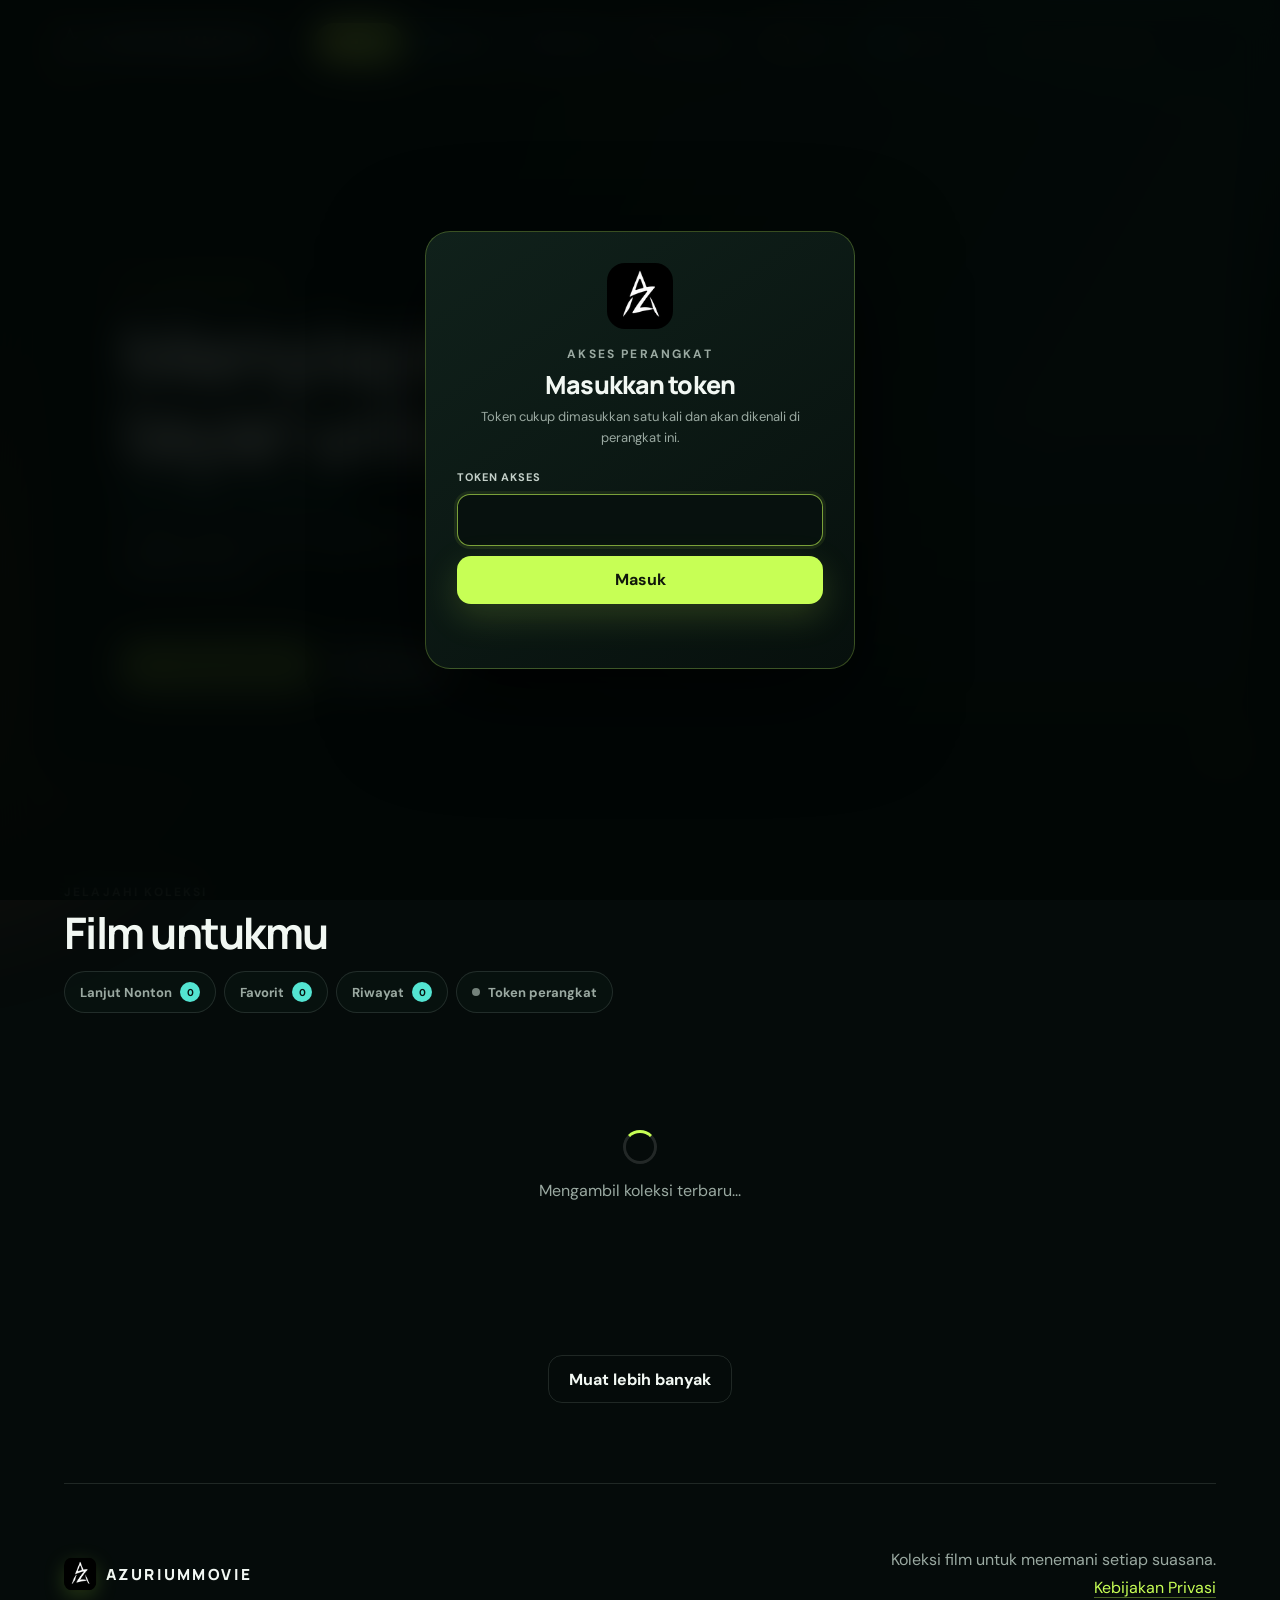
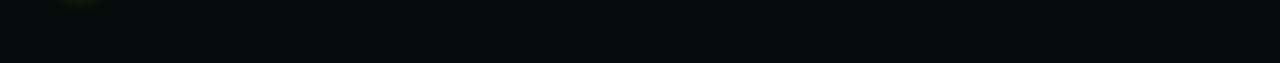
==== commit 35a7a840: "dingarai" ====
--- a/index.html
+++ b/index.html
@@ -16,7 +16,7 @@
   <link rel="apple-touch-icon" sizes="192x192" href="icons/launchericon-192x192.png">
   <link rel="preconnect" href="https://pbcdn.aoneroom.com">
   <script async src="https://pagead2.googlesyndication.com/pagead/js/adsbygoogle.js?client=ca-pub-8957974802215246" crossorigin="anonymous"></script>
-  <link rel="stylesheet" href="styles.css?v=13">
+  <link rel="stylesheet" href="styles.css?v=14">
 </head>
 <body>
   <div class="ambient ambient-one"></div>
@@ -34,6 +34,7 @@
       <button class="nav-link" data-endpoint="animation"><span class="nav-icon anime-icon" aria-hidden="true"><svg viewBox="0 0 24 24"><path class="icon-fill" d="m12 2 2.2 6.8L21 11l-6.8 2.2L12 20l-2.2-6.8L3 11l6.8-2.2L12 2Z"/><path class="icon-accent" d="m18.5 3 .8 2.2 2.2.8-2.2.8-.8 2.2-.8-2.2-2.2-.8 2.2-.8.8-2.2Z"/></svg></span><span>Anime</span></button>
       <button class="nav-link" data-endpoint="donghua"><span class="nav-icon donghua-icon" aria-hidden="true"><svg viewBox="0 0 24 24"><path class="icon-fill" d="M5 10h14l-1.5 9h-11L5 10Z"/><path d="M3 10h18M8 10V7h8v3M10 7l2-4 2 4M8 15h8"/><path class="icon-accent" d="M10.5 12.5h3v5h-3z"/></svg></span><span>Donghua</span></button>
       <button class="nav-link" data-endpoint="kids"><span class="nav-icon kids-icon" aria-hidden="true"><svg viewBox="0 0 24 24"><circle class="icon-fill" cx="12" cy="12" r="9"/><path d="M8.5 10h.01M15.5 10h.01M8 14s1.4 2 4 2 4-2 4-2"/><path class="icon-accent" d="M5 7.2 3.5 5M19 7.2 20.5 5"/></svg></span><span>Anak</span></button>
+      <button class="nav-link" data-endpoint="iptv"><span class="nav-icon iptv-icon" aria-hidden="true"><svg viewBox="0 0 24 24"><rect class="icon-fill" x="3" y="6" width="18" height="13" rx="3"/><path d="m8 3 4 3 4-3M7 10h7v5H7zM17 10v5M17 17h.01"/><path class="icon-accent" d="M8.5 11.3v2.4l2-1.2-2-1.2Z"/></svg></span><span>Live TV</span></button>
     </nav>
 
     <form class="search" id="searchForm" role="search">
@@ -80,6 +81,8 @@
         <button class="catalog-tab" type="button" data-endpoint="tvshows" aria-pressed="false">Drama Pendek</button>
       </div>
 
+      <div id="iptvTabs" class="iptv-tabs" aria-label="Kategori channel TV" hidden></div>
+
       <div class="library-toolbar" aria-label="Koleksi pribadi">
         <button class="library-tab" type="button" data-library="continue">Lanjut Nonton <span id="continueCount">0</span></button>
         <button class="library-tab" type="button" data-library="favorites">Favorit <span id="favoriteCount">0</span></button>
@@ -116,9 +119,9 @@
     <div class="footer-copy"><p>Koleksi film untuk menemani setiap suasana.</p><a href="privacy.html">Kebijakan Privasi</a></div>
   </footer>
 
-  <script src="access.js?v=8"></script>
-  <script src="storage.js?v=5"></script>
-  <script src="app.js?v=12"></script>
+  <script src="access.js?v=9"></script>
+  <script src="storage.js?v=6"></script>
+  <script src="app.js?v=13"></script>
   <script src="pwa.js?v=3"></script>
 </body>
 </html>
--- a/styles.css
+++ b/styles.css
@@ -58,6 +58,7 @@
 .anime-icon { color: #b98cff; }
 .donghua-icon { color: #ff6387; }
 .kids-icon { color: #ffd35c; }
+.iptv-icon { color: #38d8ff; }
 .nav-link:hover { color: var(--ink); }
 .nav-link.active { color: #0b120d; background: var(--lime); font-weight: 700; }
 .nav-link.active .nav-icon { color: #0b120d; }
@@ -66,6 +67,7 @@
 .nav-link.active .anime-icon { color: #6742a4; }
 .nav-link.active .donghua-icon { color: #a51d43; }
 .nav-link.active .kids-icon { color: #8a6100; }
+.nav-link.active .iptv-icon { color: #087b9b; }
 
 .search { justify-self: end; width: min(280px, 100%); height: 44px; position: relative; display: flex; align-items: center; gap: 10px; padding: 0 14px; border-radius: 999px; border: 1px solid var(--line); background: rgba(11, 22, 19, .78); backdrop-filter: blur(16px); }
 .search:focus-within { border-color: rgba(199,255,85,.6); box-shadow: 0 0 0 3px rgba(199,255,85,.08); }
@@ -136,6 +138,11 @@
 .catalog-tab { min-height: 40px; padding: 0 18px; border: 0; border-radius: 11px; color: var(--muted); background: transparent; font-weight: 700; cursor: pointer; transition: .2s ease; }
 .catalog-tab:hover { color: var(--ink); }
 .catalog-tab.active { color: #0b120d; background: var(--lime); box-shadow: 0 8px 20px rgba(199,255,85,.14); }
+.iptv-tabs { display: flex; gap: 8px; margin: -8px 0 26px; padding: 2px 0 8px; overflow-x: auto; scrollbar-width: none; scroll-snap-type: inline proximity; }
+.iptv-tabs::-webkit-scrollbar { display: none; }
+.iptv-tabs[hidden] { display: none; }
+.iptv-tab { min-height: 40px; flex: 0 0 auto; padding: 0 15px; border: 1px solid var(--line); border-radius: 999px; color: var(--muted); background: rgba(11,22,19,.76); font-size: 12px; font-weight: 700; cursor: pointer; scroll-snap-align: start; }
+.iptv-tab.active { color: #07100d; border-color: var(--cyan); background: var(--cyan); }
 .library-toolbar { display: flex; gap: 8px; margin: -14px 0 30px; overflow-x: auto; scrollbar-width: none; }
 .library-toolbar::-webkit-scrollbar { display: none; }
 .library-tab { min-height: 42px; display: flex; align-items: center; gap: 8px; padding: 0 15px; flex: 0 0 auto; border: 1px solid var(--line); border-radius: 999px; color: var(--muted); background: rgba(11,22,19,.62); font-size: 13px; font-weight: 700; cursor: pointer; }
@@ -180,6 +187,12 @@
 .watch-progress i { height: 100%; display: block; border-radius: 0 999px 999px 0; background: var(--lime); }
 .card-rating { position: absolute; top: 10px; left: 10px; z-index: 2; padding: 5px 8px; border-radius: 8px; background: rgba(5,11,10,.72); backdrop-filter: blur(8px); font-size: 11px; font-weight: 700; }
 .card-rating b { color: var(--lime); }
+.live-card .poster-wrap { aspect-ratio: 1; display: grid; place-items: center; padding: 19%; background: radial-gradient(circle at 50% 35%, rgba(56,216,255,.15), transparent 55%), #0b1714; }
+.live-card .poster-wrap img { object-fit: contain; filter: drop-shadow(0 10px 16px rgba(0,0,0,.35)); }
+.live-card .card-rating { color: #eaffff; border: 1px solid rgba(56,216,255,.3); background: rgba(3,20,22,.82); }
+.live-pulse { width: 7px; height: 7px; display: inline-block; border-radius: 50%; background: #ff4b62; box-shadow: 0 0 0 4px rgba(255,75,98,.16); }
+.hero.hero-live { background: radial-gradient(circle at 76% 42%, rgba(56,216,255,.18), transparent 28%), #081410; }
+.hero.hero-live .hero-art { object-fit: contain; padding: clamp(60px,9vw,140px); filter: drop-shadow(0 30px 40px rgba(0,0,0,.45)); }
 .card-copy { padding: 13px 3px 0; }
 .card-copy h4 { margin: 0 0 7px; overflow: hidden; color: #e9f0eb; font: 600 15px/1.3 var(--font-display); text-overflow: ellipsis; white-space: nowrap; }
 .card-copy p { margin: 0; color: var(--muted); font-size: 12px; overflow: hidden; text-overflow: ellipsis; white-space: nowrap; }
@@ -303,6 +316,16 @@
 .episode-button { min-height: 54px; border: 1px solid var(--line); border-radius: 12px; background: var(--panel); cursor: pointer; transition: .2s; }
 .episode-button:hover, .episode-button.active { color: #0c130e; border-color: var(--lime); background: var(--lime); }
 .compact-grid { grid-template-columns: repeat(6, minmax(0,1fr)); }
+.live-player-shell { border-color: rgba(56,216,255,.22); }
+.live-toolbar { background: linear-gradient(90deg, rgba(8,28,25,.98), rgba(7,19,17,.98)); }
+.live-download { min-height: 38px; flex: 0 0 auto; padding: 0 13px; border-radius: 11px; font-size: 10px; }
+.live-pill { display: inline-flex; align-items: center; gap: 7px; color: #fff; background: #e93651; }
+.live-pill i { width: 6px; height: 6px; border-radius: 50%; background: #fff; box-shadow: 0 0 0 4px rgba(255,255,255,.15); }
+.live-logo-panel { align-items: center; }
+.live-logo-panel img { aspect-ratio: 1; padding: 13px; object-fit: contain; background: radial-gradient(circle, rgba(56,216,255,.13), transparent 70%), #091411; }
+.live-logo-panel small { color: var(--cyan); }
+.live-page .player-frame { background: radial-gradient(circle at 50% 48%, #102922, #010403 68%); }
+.live-page .recommend-section[hidden] { display: none; }
 
 @media (max-width: 1100px) {
   .site-header { grid-template-columns: auto 1fr; }
@@ -379,7 +402,7 @@
     gap: 3px;
     padding: 5px 4px;
     border-radius: 16px;
-    font-size: 9px;
+    font-size: 8px;
     white-space: nowrap;
   }
   .nav-icon { width: 21px; height: 21px; display: grid; flex-basis: 21px; }
@@ -396,6 +419,7 @@
     align-items: flex-end;
   }
   .hero-art { width: 100%; top: 0; right: 0; bottom: auto; left: 0; object-position: center 18%; transform: none; transition-duration: .2s; }
+  .hero.hero-live .hero-art { padding: 58px 72px 135px; object-position: center 28%; }
   .hero::before { background: linear-gradient(0deg, rgba(5,11,10,.99) 5%, rgba(5,11,10,.7) 44%, rgba(5,11,10,.04) 79%); }
   .hero-shade { background: linear-gradient(90deg, rgba(5,11,10,.26), transparent 70%); }
   .hero-content { width: 100%; padding: 24px 20px 25px; }
@@ -415,6 +439,8 @@
   .catalog-tabs { width: calc(100% - 32px); display: grid; grid-template-columns: 1fr 1fr; margin: -8px 16px 24px; padding: 4px; border-radius: 14px; }
   .catalog-tabs[hidden] { display: none; }
   .catalog-tab { min-height: 42px; padding: 0 10px; border-radius: 10px; font-size: 12px; }
+  .iptv-tabs { margin: -8px 0 22px; padding: 2px 16px 8px; scroll-padding-inline: 16px; }
+  .iptv-tab { min-height: 40px; padding: 0 13px; font-size: 10px; }
   .library-toolbar { gap: 7px; margin: -10px 0 22px; padding: 0 16px; scroll-padding-inline: 16px; }
   .library-tab { min-height: 44px; padding: 0 13px; font-size: 11px; }
   .library-panel { margin: -5px 10px 28px; padding: 18px 0; border-radius: 18px; }
@@ -495,6 +521,8 @@
   .source-status { max-width: 120px; margin-left: 9px; font-size: 8px; }
   .quality-control { gap: 6px; font-size: 10px; }
   .quality-control select { max-width: 88px; padding: 6px 23px 6px 8px; font-size: 11px; }
+  .live-toolbar > div { max-width: calc(100% - 100px); }
+  .live-download { min-height: 36px; padding: 0 9px; font-size: 8px; }
   .episode-actions { display: grid; grid-template-columns: 1fr 1fr; gap: 6px; padding: 8px 10px; }
   .episode-actions button { min-height: 44px; padding: 0 7px; font-size: 10px; }
   .episode-actions #previousEpisode { order: 1; }
@@ -520,6 +548,7 @@
   .genre-list span { padding: 6px 9px; font-size: 10px; }
   .poster-panel { grid-template-columns: 68px 1fr; gap: 13px; max-width: none; padding: 11px; border-radius: 15px; }
   .poster-panel img { width: 68px; border-radius: 9px; }
+  .live-logo-panel img { padding: 8px; }
   .poster-panel p { margin: 5px 0 2px; font-size: 11px; line-height: 1.45; }
   .episode-section, .recommend-section { padding: 31px 0; }
   .episode-section .section-heading, .recommend-section .section-heading { padding: 0 16px; margin-bottom: 18px; }
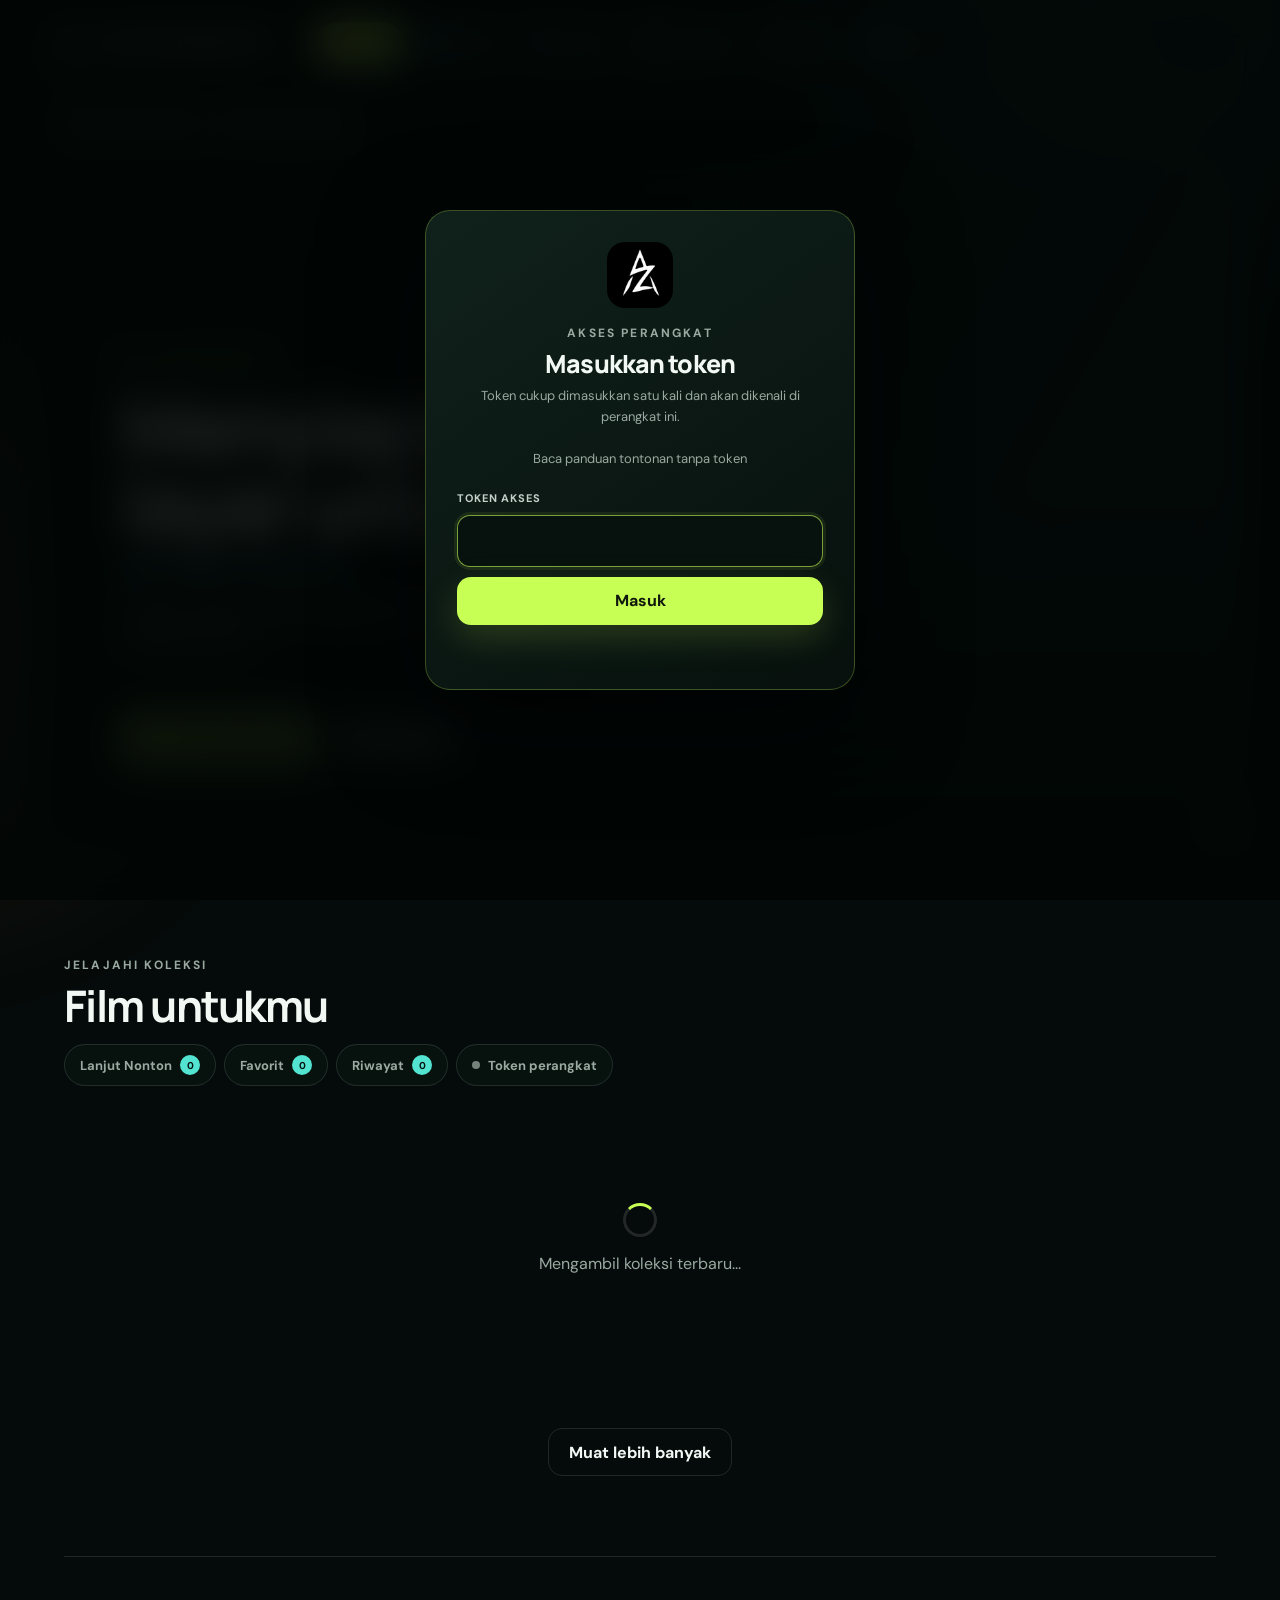
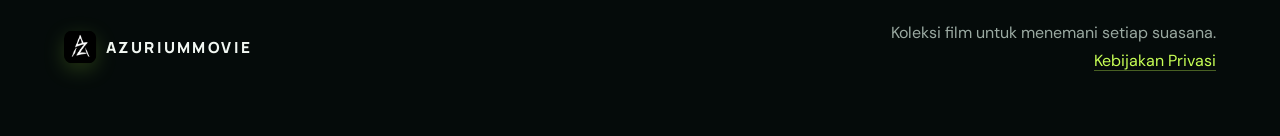
==== commit 08918bb1: "SA" ====
--- a/index.html
+++ b/index.html
@@ -15,8 +15,7 @@
   <link rel="icon" type="image/png" sizes="48x48" href="icons/launchericon-48x48.png">
   <link rel="apple-touch-icon" sizes="192x192" href="icons/launchericon-192x192.png">
   <link rel="preconnect" href="https://pbcdn.aoneroom.com">
-  <script async src="https://pagead2.googlesyndication.com/pagead/js/adsbygoogle.js?client=ca-pub-8957974802215246" crossorigin="anonymous"></script>
-  <link rel="stylesheet" href="styles.css?v=14">
+  <link rel="stylesheet" href="styles.css?v=15">
 </head>
 <body>
   <div class="ambient ambient-one"></div>
@@ -48,6 +47,7 @@
   </header>
 
   <main>
+    <p style="padding: 12px 5%;"><a href="panduan.html">Panduan tontonan — baca tanpa token</a></p>
     <section id="hero" class="hero hero-loading" aria-label="Film pilihan. Geser ke kiri atau kanan untuk mengganti pilihan." tabindex="0">
       <img class="hero-art" id="heroArt" alt="" decoding="async" fetchpriority="high">
       <div class="hero-shade"></div>
@@ -119,7 +119,7 @@
     <div class="footer-copy"><p>Koleksi film untuk menemani setiap suasana.</p><a href="privacy.html">Kebijakan Privasi</a></div>
   </footer>
 
-  <script src="access.js?v=9"></script>
+  <script src="access.js?v=10"></script>
   <script src="storage.js?v=6"></script>
   <script src="app.js?v=13"></script>
   <script src="pwa.js?v=3"></script>
--- a/styles.css
+++ b/styles.css
@@ -318,7 +318,6 @@
 .compact-grid { grid-template-columns: repeat(6, minmax(0,1fr)); }
 .live-player-shell { border-color: rgba(56,216,255,.22); }
 .live-toolbar { background: linear-gradient(90deg, rgba(8,28,25,.98), rgba(7,19,17,.98)); }
-.live-download { min-height: 38px; flex: 0 0 auto; padding: 0 13px; border-radius: 11px; font-size: 10px; }
 .live-pill { display: inline-flex; align-items: center; gap: 7px; color: #fff; background: #e93651; }
 .live-pill i { width: 6px; height: 6px; border-radius: 50%; background: #fff; box-shadow: 0 0 0 4px rgba(255,255,255,.15); }
 .live-logo-panel { align-items: center; }
@@ -521,8 +520,7 @@
   .source-status { max-width: 120px; margin-left: 9px; font-size: 8px; }
   .quality-control { gap: 6px; font-size: 10px; }
   .quality-control select { max-width: 88px; padding: 6px 23px 6px 8px; font-size: 11px; }
-  .live-toolbar > div { max-width: calc(100% - 100px); }
-  .live-download { min-height: 36px; padding: 0 9px; font-size: 8px; }
+  .live-toolbar > div { max-width: 100%; }
   .episode-actions { display: grid; grid-template-columns: 1fr 1fr; gap: 6px; padding: 8px 10px; }
   .episode-actions button { min-height: 44px; padding: 0 7px; font-size: 10px; }
   .episode-actions #previousEpisode { order: 1; }
